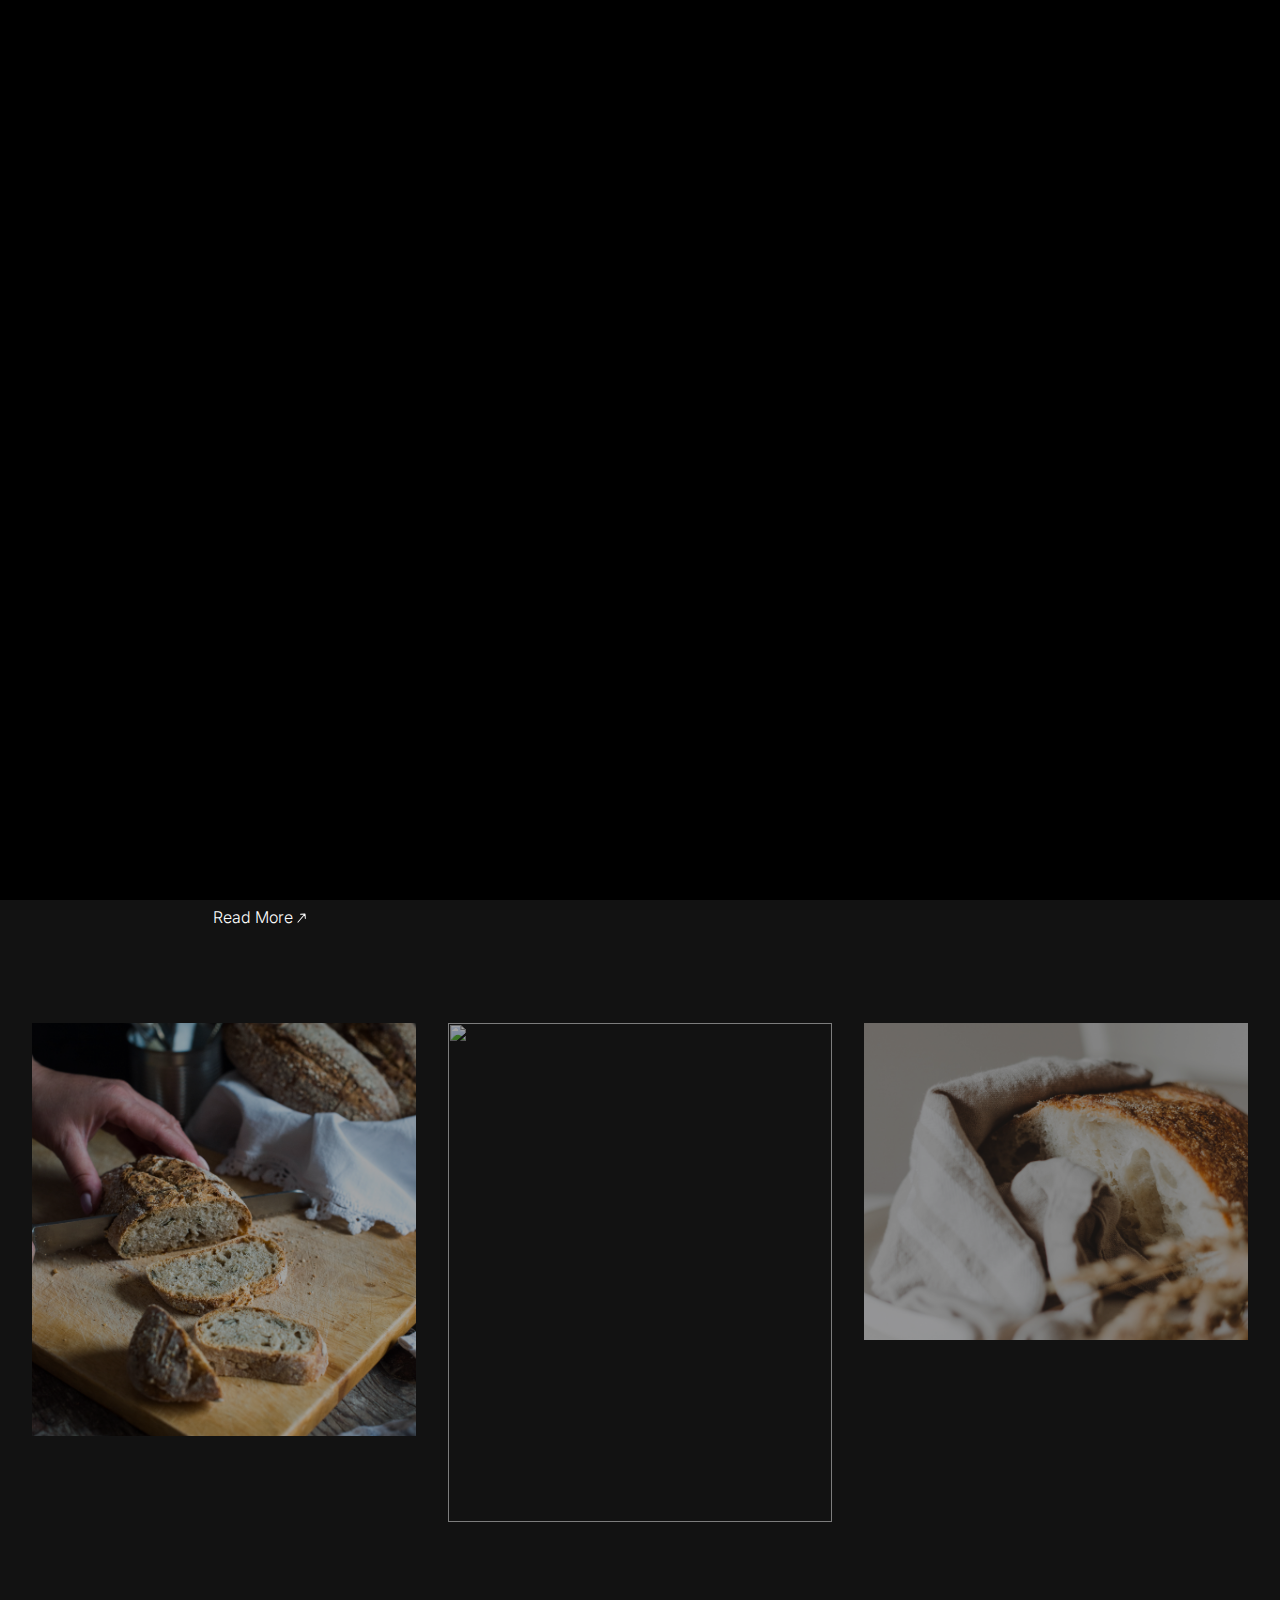
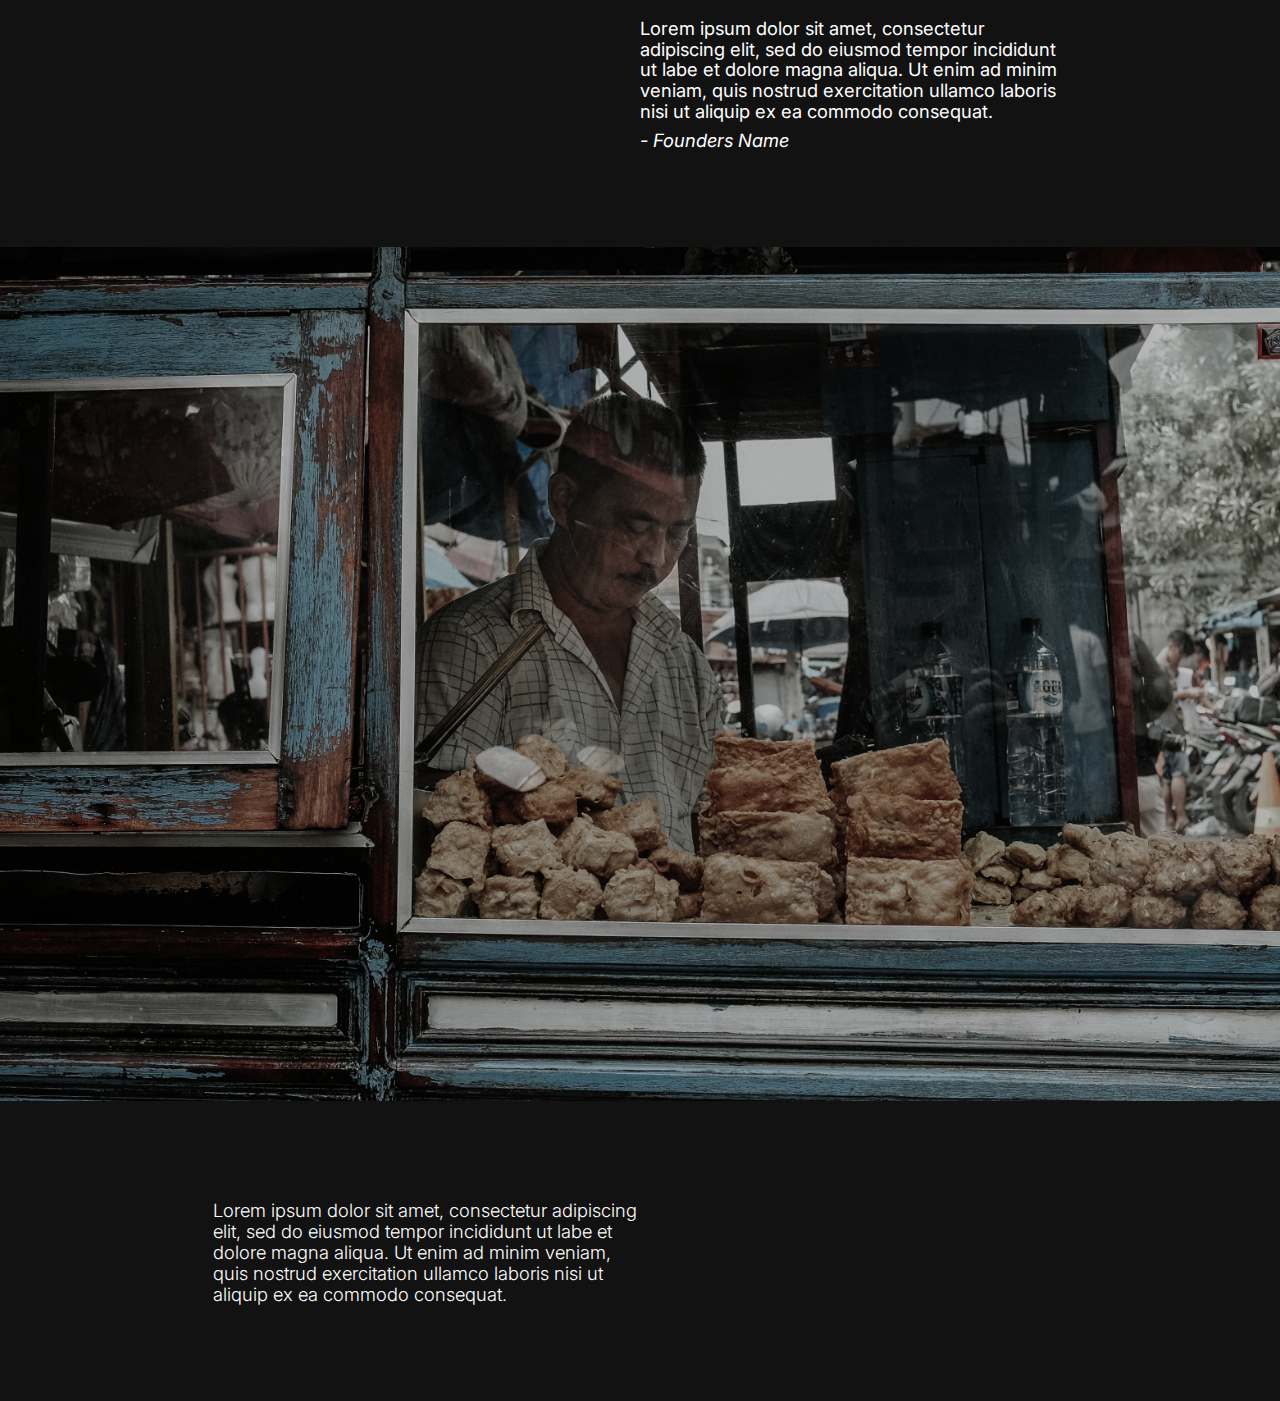
==== index.html @ d490d04f "add micro-interaction to cta hover state" ====
<!DOCTYPE html>
<html lang="en">
  <head>
    <meta charset="UTF-8" />
    <meta name="viewport" content="width=device-width, initial-scale=1.0" />
    <link rel="stylesheet" href="css/main.css" />
    <link rel="preconnect" href="https://fonts.googleapis.com" />
    <link rel="preconnect" href="https://fonts.gstatic.com" crossorigin />
    <link
      href="https://fonts.googleapis.com/css2?family=Inter:wght@100;200;300;400;500;600;700;800&display=swap"
      rel="stylesheet"
    />
    <title>Bakery Website</title>
  </head>
  <body>
    <div class="container--reveal"></div>
    <header>
      <nav class="header grid">
        <div class="logo"></div>
        <ul class="header__links">
          <li class="header__link">
            <span class="outer">
              <a href="#"> <span class="inner">HOME</span></a>
            </span>
          </li>
          <li class="header__link">
            <span class="outer">
              <a href="#"> <span class="inner">ABOUT</span></a>
            </span>
          </li>
          <li class="header__link">
            <span class="outer">
              <a href="#"> <span class="inner">SHOP</span></a>
            </span>
          </li>
          <li class="header__link">
            <span class="outer">
              <a href="#"> <span class="inner">CONTACT</span></a>
            </span>
          </li>
          <li class="header__link">
            <input type="checkbox" name="menu-toggle" id="menu-toggle" />
            <label for="menu-toggle" class="menu__toggle">
              <span class="line"></span>
              <span class="line"></span>
            </label>
            <aside class="menu__container">
              <nav>
                <ul>
                  <li>
                    <a href="#">HOME </a>
                  </li>
                  <li><a href="#">ABOUT</a></li>
                  <li><a href="#">SHOP</a></li>
                  <li><a href="#">CONTACT</a></li>
                </ul>
              </nav>
            </aside>
          </li>
        </ul>
        <div class="cart">
          <input type="checkbox" name="cart-toggle" id="cart-toggle" />
          <label for="cart-toggle" class="cart__toggle">
            <span>CART</span>
          </label>
          <aside class="cart__container"></aside>
        </div>
      </nav>
    </header>
    <!-- TODO: LIMIT CONTAINER SIZE AND HAVE HERO IMAGE EXTEND BEYOND THE CONTAINER -->
    <main>
      <section class="hero">
        <!-- TODO: UPDATE HERO IMAGE -->
        <div class="hero__image-wrapper">
          <img class="hero__image" src="images/hero.jpg" alt="Hero Image" />
        </div>
      </section>
      <section class="grid quote">
        <article class="grid--inset-2">
          <p>
            Lorem ipsum dolor sit amet elit, sed do eiusmod tempor incididunt ut
            labe et dolore magna aliqua enim ad minim veniam, quis nostrud
            ullamco laboris nisi ut commodo consequat.
          </p>

          <a href="#" class="cta cta--arrow" data-type="internal">
            Read More
            <span
            class="arrow-wrapper"
              ><svg
                width="10"
                height="10"
                viewBox="0 0 10 10"
                fill="none"
                xmlns="http://www.w3.org/2000/svg"
                class="arrow"
              >
                <path
                  d="M8.49875 0.964653C8.47923 0.689201 8.2401 0.48173 7.96465 0.501251L3.47591 0.819378C3.20046 0.8389 2.99299 1.07802 3.01251 1.35347C3.03203 1.62893 3.27115 1.8364 3.54661 1.81688L7.5366 1.5341L7.81938 5.52409C7.8389 5.79954 8.07802 6.00701 8.35347 5.98749C8.62892 5.96797 8.8364 5.72885 8.81688 5.45339L8.49875 0.964653ZM1.01853 9.80949L8.37766 1.32767L7.62234 0.672326L0.263206 9.15414L1.01853 9.80949Z"
                  fill="white"
                />
              </svg>
              <svg
                width="10"
                height="10"
                viewBox="0 0 10 10"
                fill="none"
                xmlns="http://www.w3.org/2000/svg"
                class="arrow"
              >
                <path
                  d="M8.49875 0.964653C8.47923 0.689201 8.2401 0.48173 7.96465 0.501251L3.47591 0.819378C3.20046 0.8389 2.99299 1.07802 3.01251 1.35347C3.03203 1.62893 3.27115 1.8364 3.54661 1.81688L7.5366 1.5341L7.81938 5.52409C7.8389 5.79954 8.07802 6.00701 8.35347 5.98749C8.62892 5.96797 8.8364 5.72885 8.81688 5.45339L8.49875 0.964653ZM1.01853 9.80949L8.37766 1.32767L7.62234 0.672326L0.263206 9.15414L1.01853 9.80949Z"
                  fill="white"
                />
              </svg>
            </span>
          </a>
        </article>
      </section>
      <section class="image-cards grid">
        <div class="image-container">
          <figure class="image">
            <img src="images/image-1.jpg" />
            <figcaption></figcaption>
          </figure>
          <figure class="image">
            <img src="images/image-2.jpg" />
            <figcaption></figcaption>
          </figure>
        </div>
        <div class="image-container">
          <figure class="image">
            <img src="images/image-4.jpg" />
            <figcaption></figcaption>
          </figure>
          <figure class="image">
            <img src="images/image-3.jpg" />
            <figcaption></figcaption>
          </figure>
        </div>
        <div class="image-container">
          <figure class="image">
            <img src="images/image-5.jpg" />
            <figcaption></figcaption>
          </figure>
          <figure class="image">
            <img src="images/image-6.jpg" />
            <figcaption></figcaption>
          </figure>
        </div>
      </section>
      <section class="grid founder-quote">
        <article class="grid--inset-4">
          <blockquote>
            Lorem ipsum dolor sit amet, consectetur adipiscing elit, sed do
            eiusmod tempor incididunt ut labe et dolore magna aliqua. Ut enim ad
            minim veniam, quis nostrud exercitation ullamco laboris nisi ut
            aliquip ex ea commodo consequat.
          </blockquote>
          <cite>- Founders Name</cite>
        </article>
      </section>
      <section class="large-image">
        <img src="images/image-7.jpg" alt="" />
      </section>
      <section class="grid quote">
        <article class="grid--inset-2">
          <p>
            Lorem ipsum dolor sit amet, consectetur adipiscing elit, sed do
            eiusmod tempor incididunt ut labe et dolore magna aliqua. Ut enim ad
            minim veniam, quis nostrud exercitation ullamco laboris nisi ut
            aliquip ex ea commodo consequat.
          </p>
        </article>
      </section>
    </main>
  </body>
</html>
---- css/main.css ----
@import "./base/index.css";
@import "./layout/index.css";
@import "./pages/index.css";
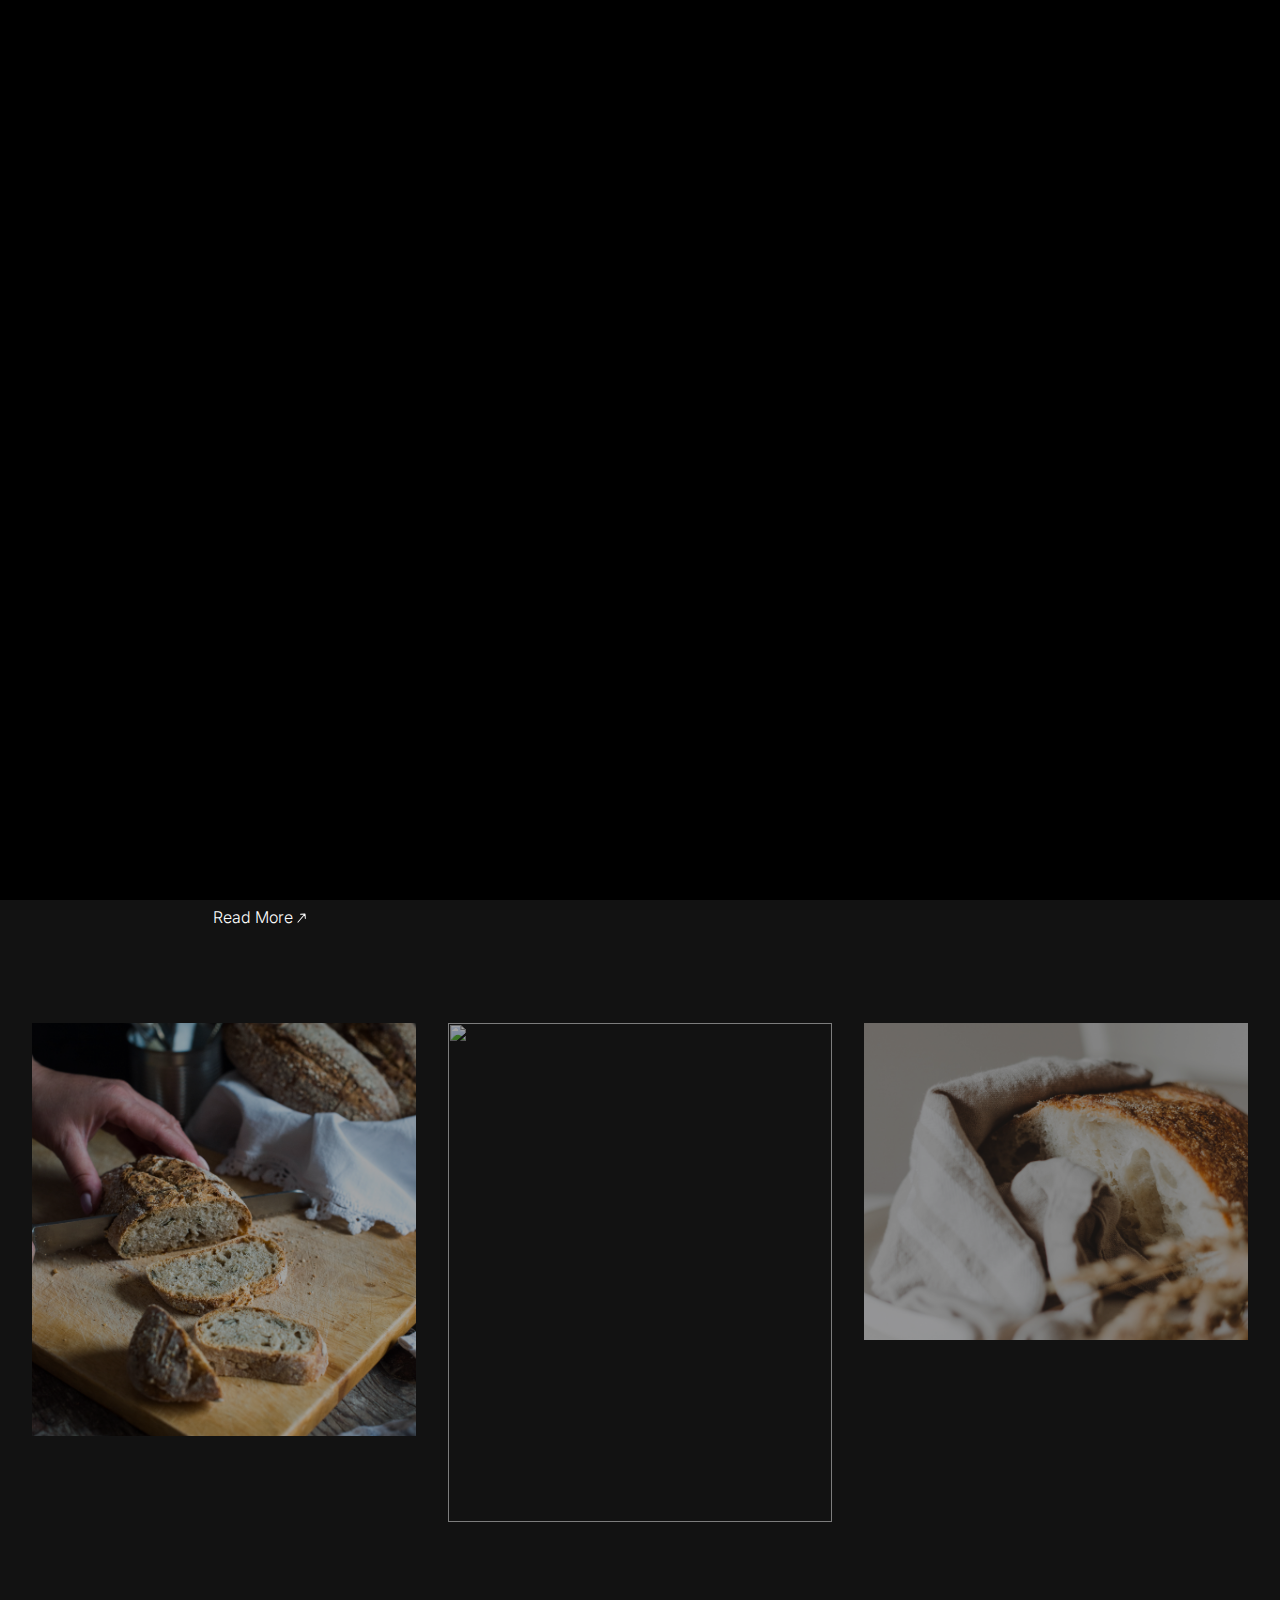
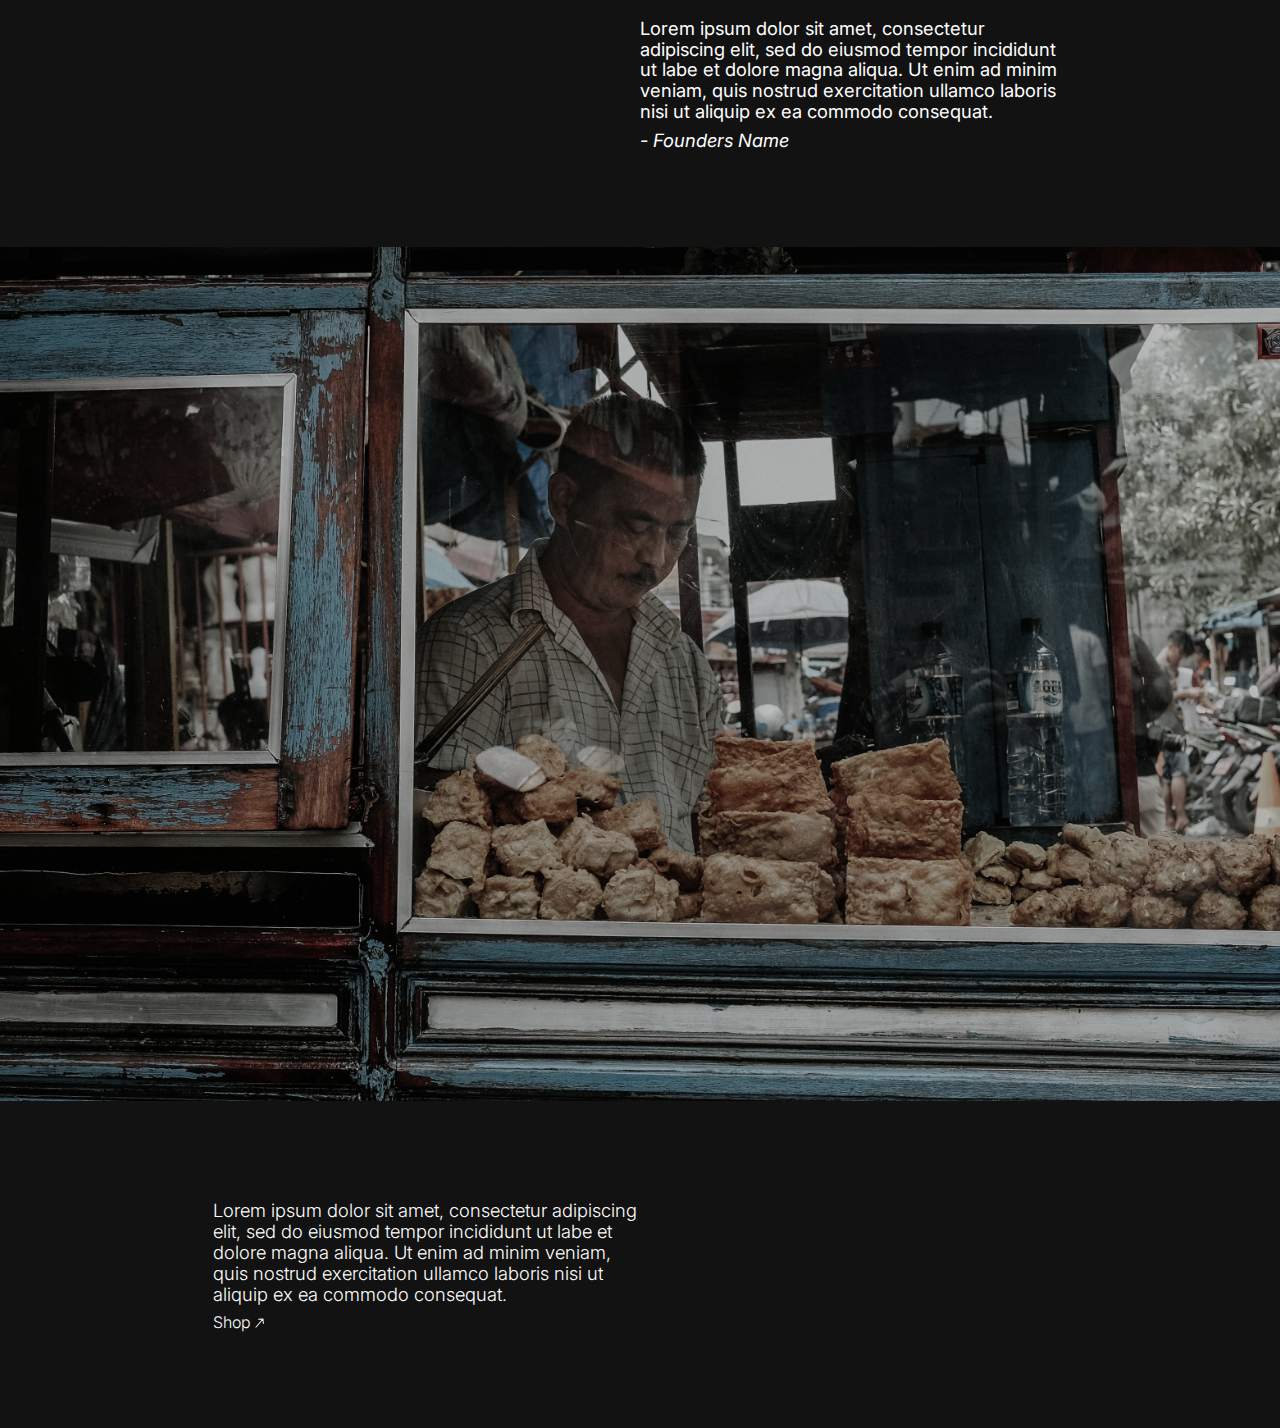
==== commit 077e3274: "add micro-interaction to cta hover state" ====
--- a/index.html
+++ b/index.html
@@ -82,11 +82,10 @@
             labe et dolore magna aliqua enim ad minim veniam, quis nostrud
             ullamco laboris nisi ut commodo consequat.
           </p>
-
+          <!-- TODO: REWORK UNDERLINE TO DOUBLE FILL -->
           <a href="#" class="cta cta--arrow" data-type="internal">
             Read More
-            <span
-            class="arrow-wrapper"
+            <span class="arrow-wrapper"
               ><svg
                 width="10"
                 height="10"
@@ -171,6 +170,37 @@
             minim veniam, quis nostrud exercitation ullamco laboris nisi ut
             aliquip ex ea commodo consequat.
           </p>
+          <a href="#" class="cta cta--arrow" data-type="internal">
+            Shop
+            <span class="arrow-wrapper"
+              ><svg
+                width="10"
+                height="10"
+                viewBox="0 0 10 10"
+                fill="none"
+                xmlns="http://www.w3.org/2000/svg"
+                class="arrow"
+              >
+                <path
+                  d="M8.49875 0.964653C8.47923 0.689201 8.2401 0.48173 7.96465 0.501251L3.47591 0.819378C3.20046 0.8389 2.99299 1.07802 3.01251 1.35347C3.03203 1.62893 3.27115 1.8364 3.54661 1.81688L7.5366 1.5341L7.81938 5.52409C7.8389 5.79954 8.07802 6.00701 8.35347 5.98749C8.62892 5.96797 8.8364 5.72885 8.81688 5.45339L8.49875 0.964653ZM1.01853 9.80949L8.37766 1.32767L7.62234 0.672326L0.263206 9.15414L1.01853 9.80949Z"
+                  fill="white"
+                />
+              </svg>
+              <svg
+                width="10"
+                height="10"
+                viewBox="0 0 10 10"
+                fill="none"
+                xmlns="http://www.w3.org/2000/svg"
+                class="arrow"
+              >
+                <path
+                  d="M8.49875 0.964653C8.47923 0.689201 8.2401 0.48173 7.96465 0.501251L3.47591 0.819378C3.20046 0.8389 2.99299 1.07802 3.01251 1.35347C3.03203 1.62893 3.27115 1.8364 3.54661 1.81688L7.5366 1.5341L7.81938 5.52409C7.8389 5.79954 8.07802 6.00701 8.35347 5.98749C8.62892 5.96797 8.8364 5.72885 8.81688 5.45339L8.49875 0.964653ZM1.01853 9.80949L8.37766 1.32767L7.62234 0.672326L0.263206 9.15414L1.01853 9.80949Z"
+                  fill="white"
+                />
+              </svg>
+            </span>
+          </a>
         </article>
       </section>
     </main>
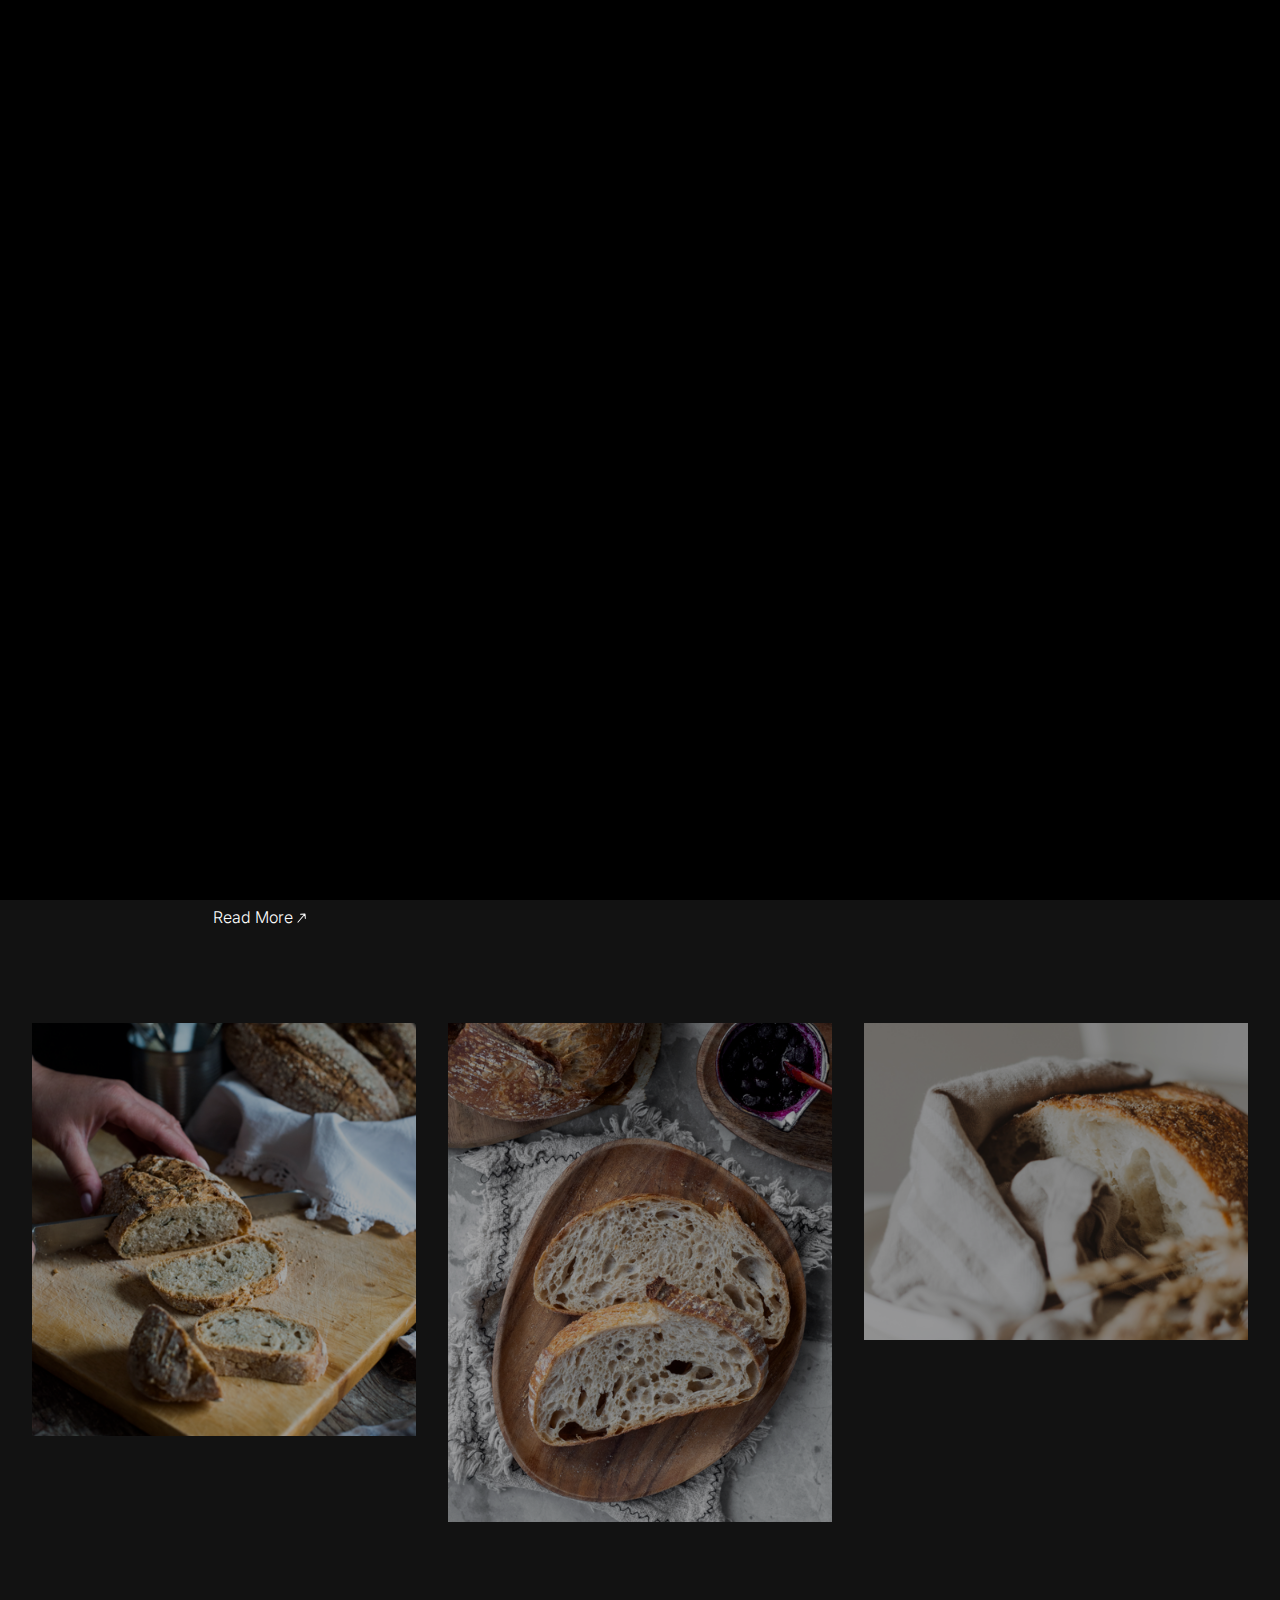
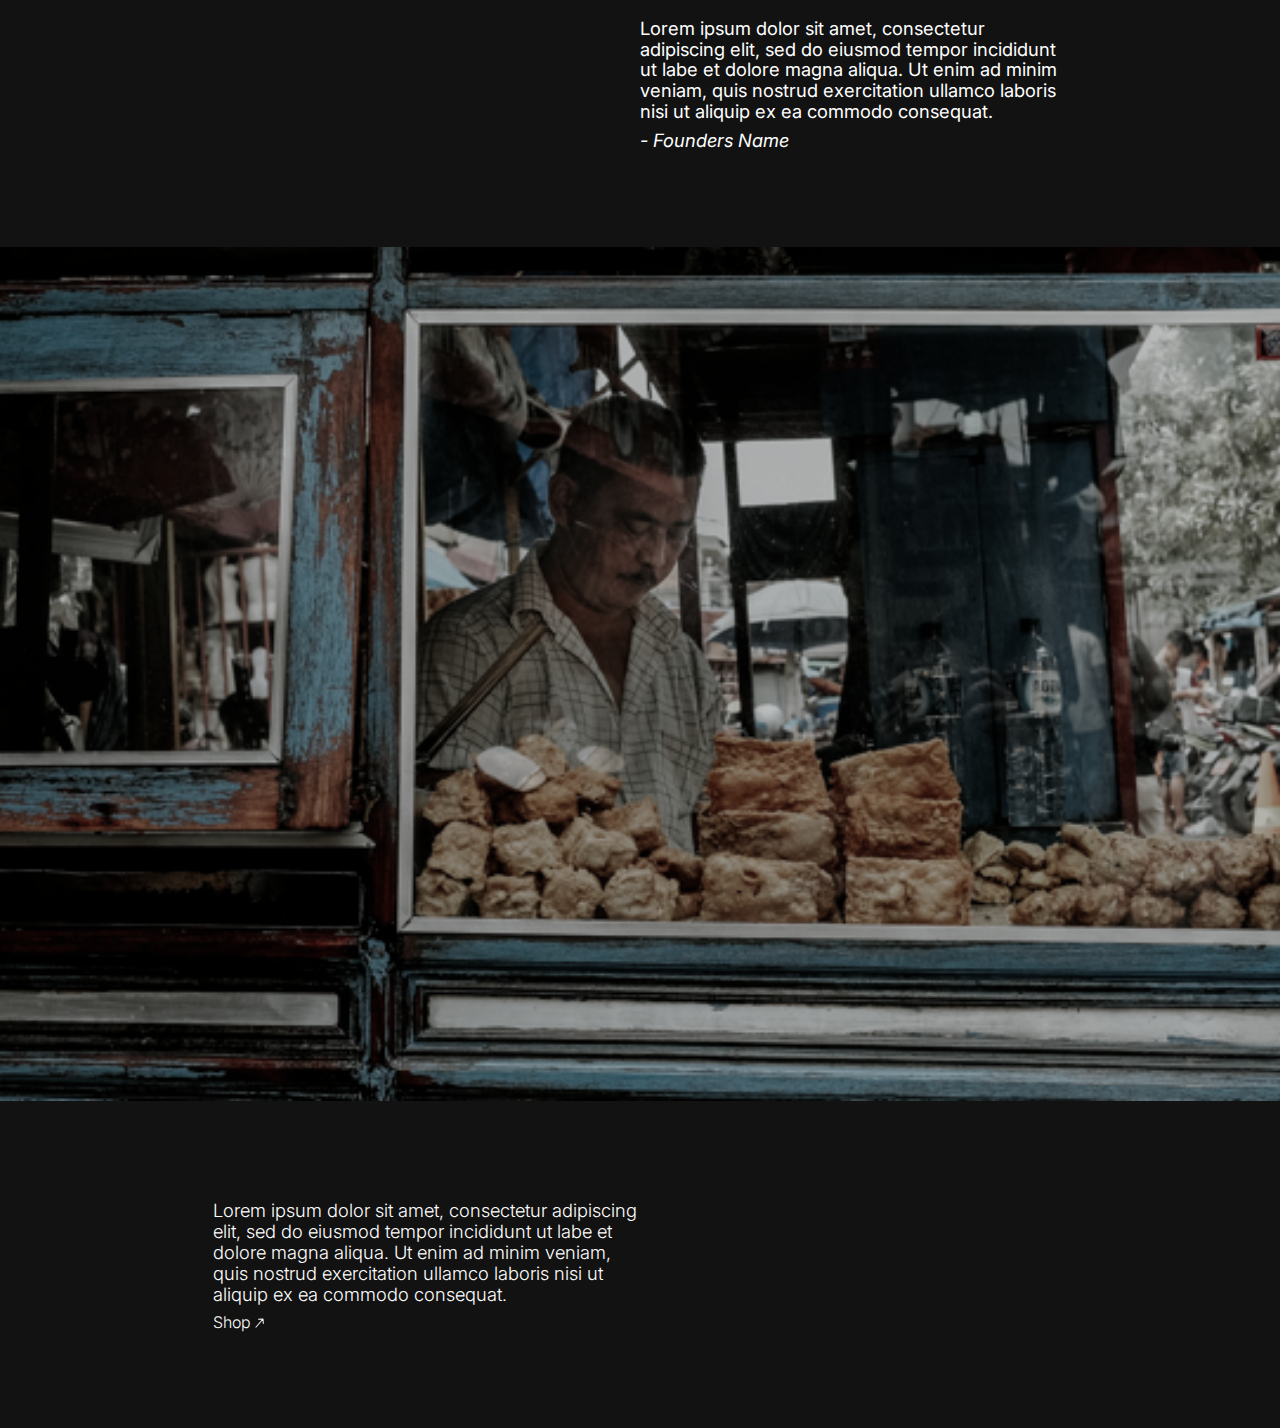
==== commit 644e68e4: "updates images to use compressed versions" ====
--- a/index.html
+++ b/index.html
@@ -63,7 +63,11 @@
           <label for="cart-toggle" class="cart__toggle">
             <span>CART</span>
           </label>
-          <aside class="cart__container"></aside>
+          <aside class="cart__container">
+            <div class="img-container">
+              <img src="images/empty-cart.png" alt="Empty Cart" />
+            </div>
+          </aside>
         </div>
       </nav>
     </header>
@@ -72,7 +76,7 @@
       <section class="hero">
         <!-- TODO: UPDATE HERO IMAGE -->
         <div class="hero__image-wrapper">
-          <img class="hero__image" src="images/hero.jpg" alt="Hero Image" />
+          <img class="hero__image" src="images/hero.png" alt="Hero Image" />
         </div>
       </section>
       <section class="grid quote">
@@ -119,31 +123,31 @@
       <section class="image-cards grid">
         <div class="image-container">
           <figure class="image">
-            <img src="images/image-1.jpg" />
-            <figcaption></figcaption>
-          </figure>
-          <figure class="image">
-            <img src="images/image-2.jpg" />
+            <img src="images/image-1.png" />
+            <figcaption></figcaption>
+          </figure>
+          <figure class="image">
+            <img src="images/image-2.png" />
             <figcaption></figcaption>
           </figure>
         </div>
         <div class="image-container">
           <figure class="image">
-            <img src="images/image-4.jpg" />
-            <figcaption></figcaption>
-          </figure>
-          <figure class="image">
-            <img src="images/image-3.jpg" />
+            <img src="images/image-4.png" />
+            <figcaption></figcaption>
+          </figure>
+          <figure class="image">
+            <img src="images/image-3.png" />
             <figcaption></figcaption>
           </figure>
         </div>
         <div class="image-container">
           <figure class="image">
-            <img src="images/image-5.jpg" />
-            <figcaption></figcaption>
-          </figure>
-          <figure class="image">
-            <img src="images/image-6.jpg" />
+            <img src="images/image-5.png" />
+            <figcaption></figcaption>
+          </figure>
+          <figure class="image">
+            <img src="images/image-6.png" />
             <figcaption></figcaption>
           </figure>
         </div>
@@ -160,7 +164,7 @@
         </article>
       </section>
       <section class="large-image">
-        <img src="images/image-7.jpg" alt="" />
+        <img src="images/image-7.png" alt="" />
       </section>
       <section class="grid quote">
         <article class="grid--inset-2">
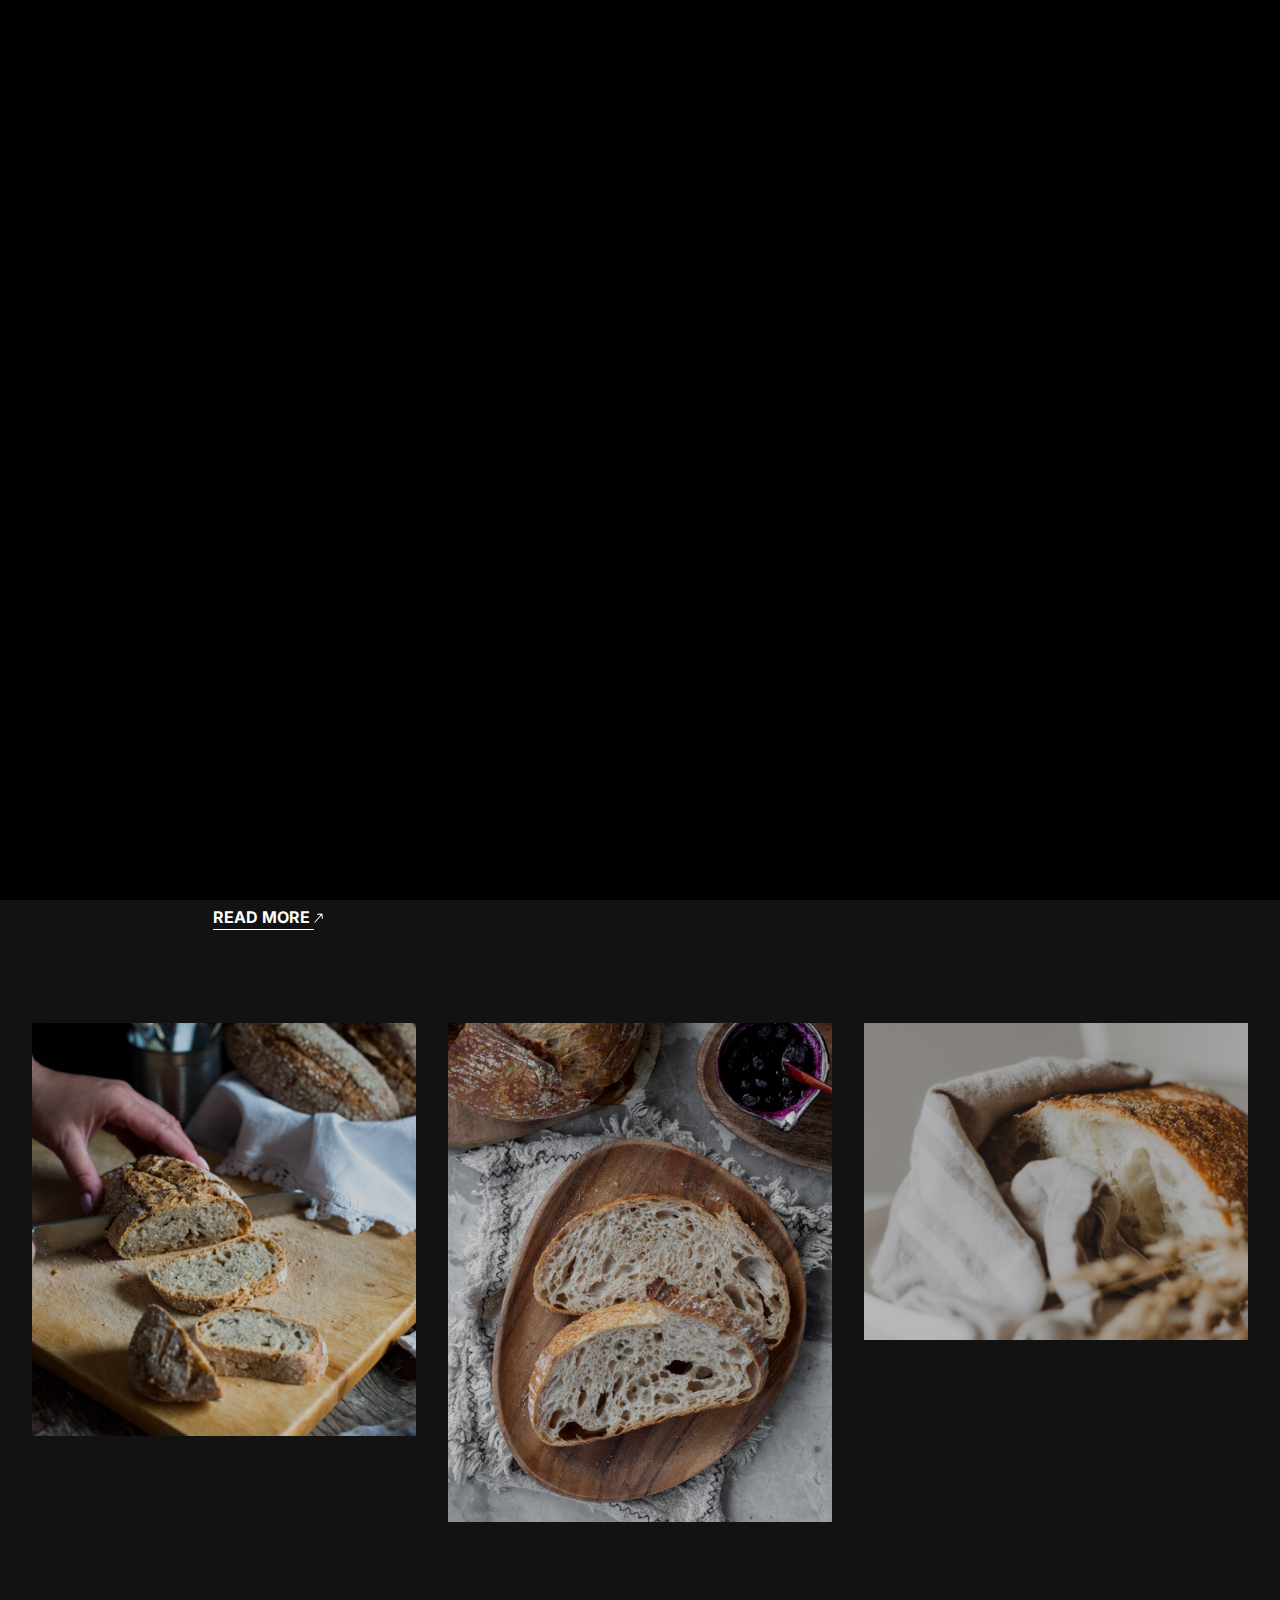
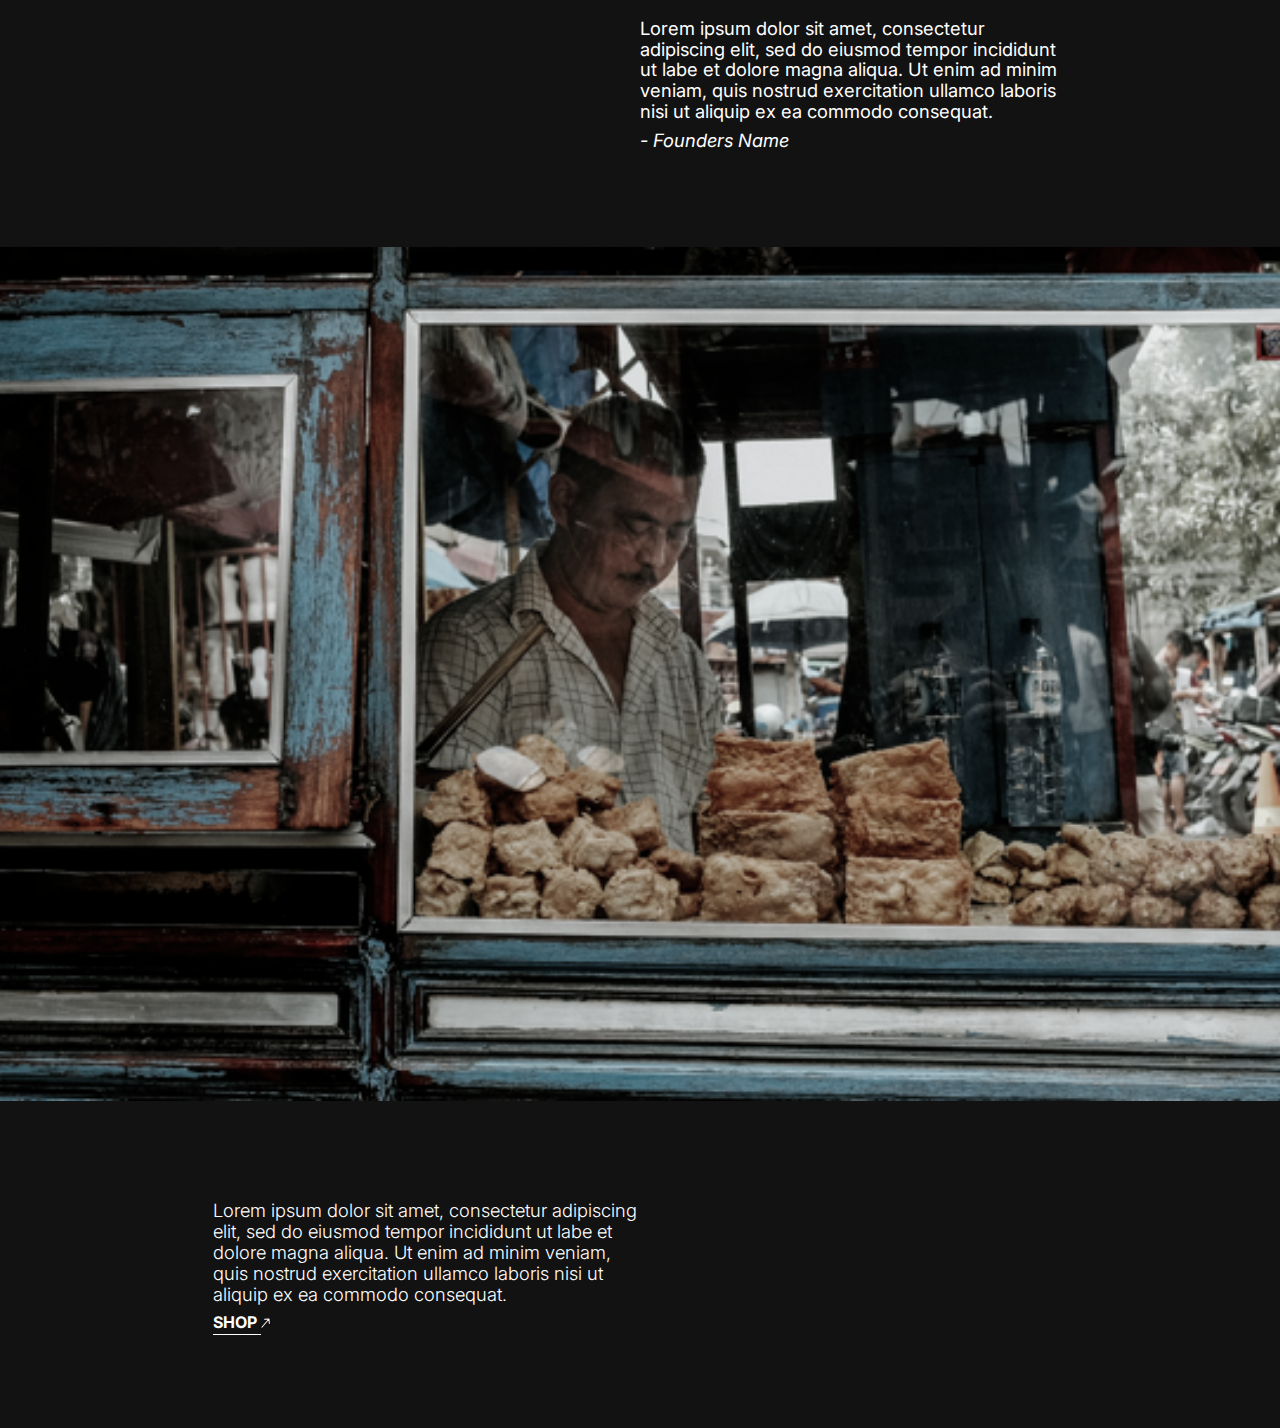
==== commit 1ed03b3d: "adds product page" ====
--- a/index.html
+++ b/index.html
@@ -20,17 +20,12 @@
         <ul class="header__links">
           <li class="header__link">
             <span class="outer">
-              <a href="#"> <span class="inner">HOME</span></a>
+              <a href="index.html"> <span class="inner">HOME</span></a>
             </span>
           </li>
           <li class="header__link">
             <span class="outer">
-              <a href="#"> <span class="inner">ABOUT</span></a>
-            </span>
-          </li>
-          <li class="header__link">
-            <span class="outer">
-              <a href="#"> <span class="inner">SHOP</span></a>
+              <a href="shop.html"> <span class="inner">SHOP</span></a>
             </span>
           </li>
           <li class="header__link">
@@ -48,10 +43,10 @@
               <nav>
                 <ul>
                   <li>
-                    <a href="#">HOME </a>
+                    <a href="index.html">HOME </a>
                   </li>
                   <li><a href="#">ABOUT</a></li>
-                  <li><a href="#">SHOP</a></li>
+                  <li><a href="shop.html">SHOP</a></li>
                   <li><a href="#">CONTACT</a></li>
                 </ul>
               </nav>
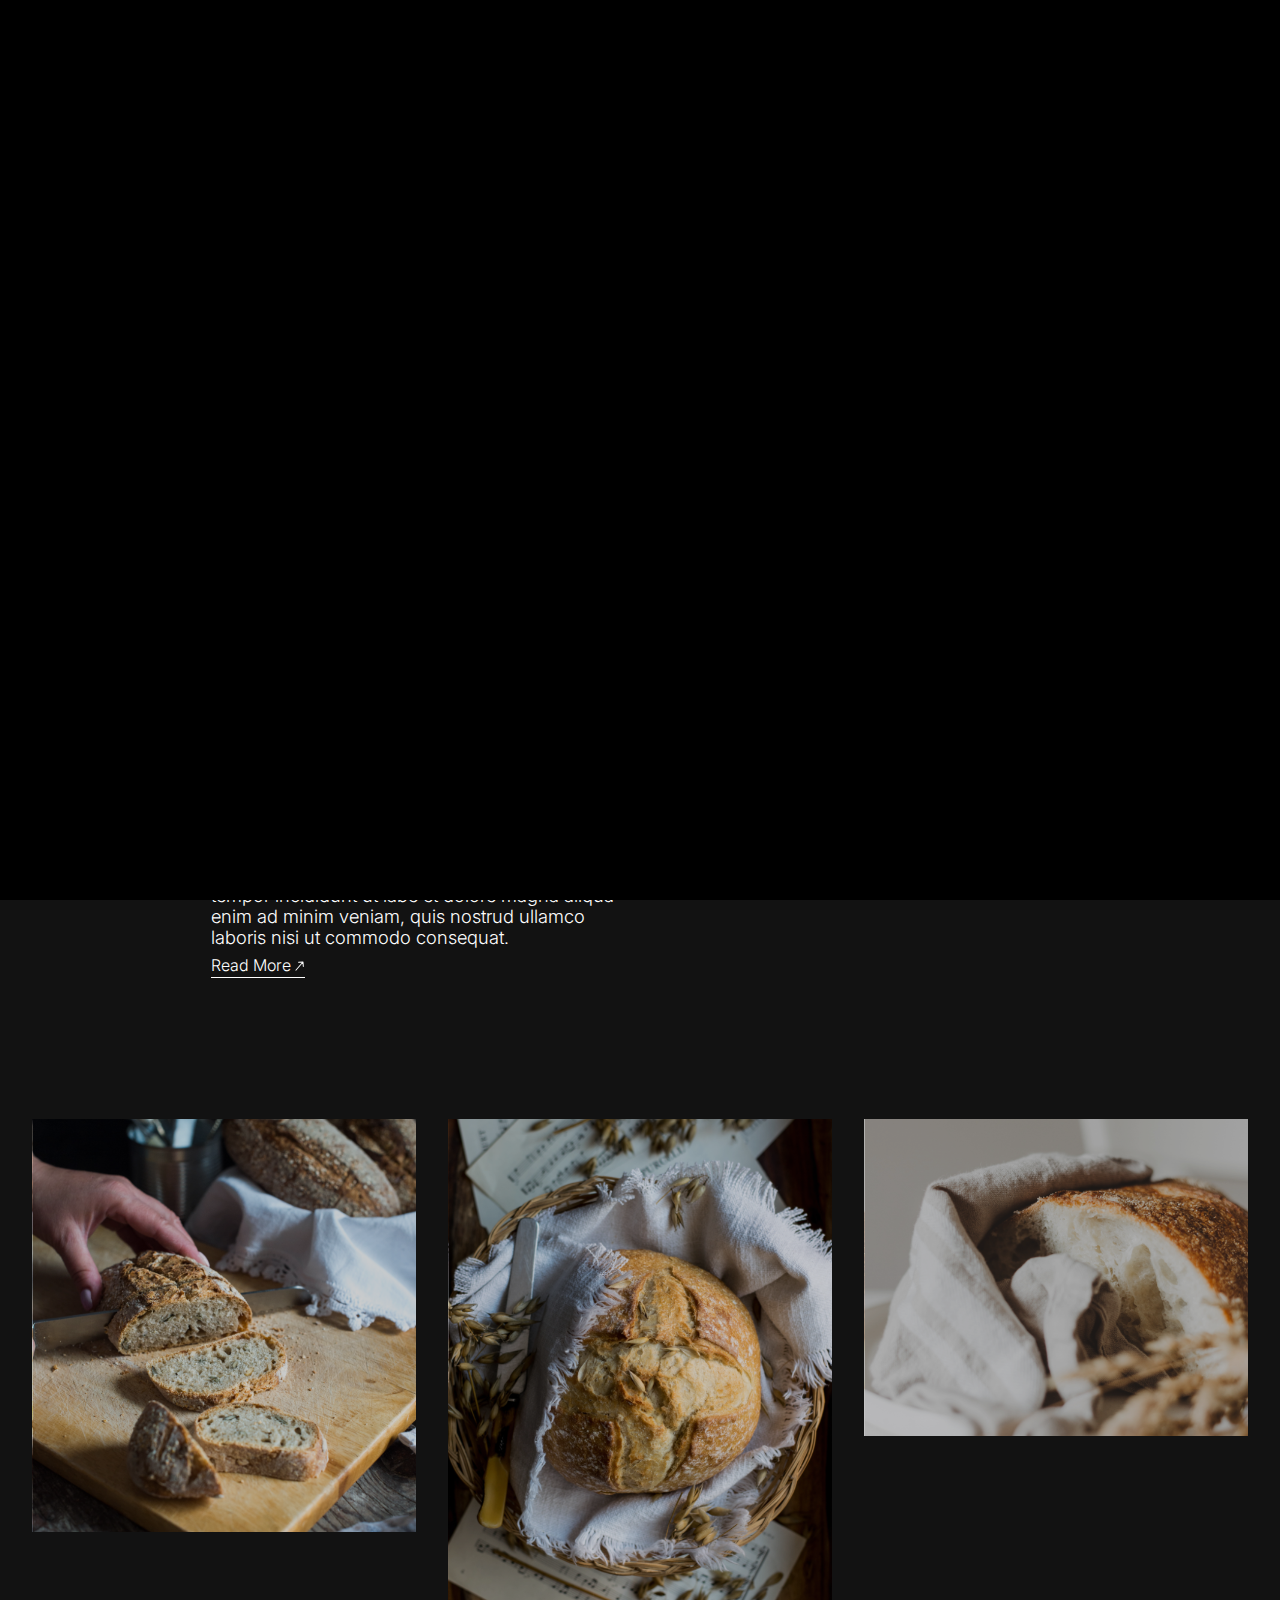
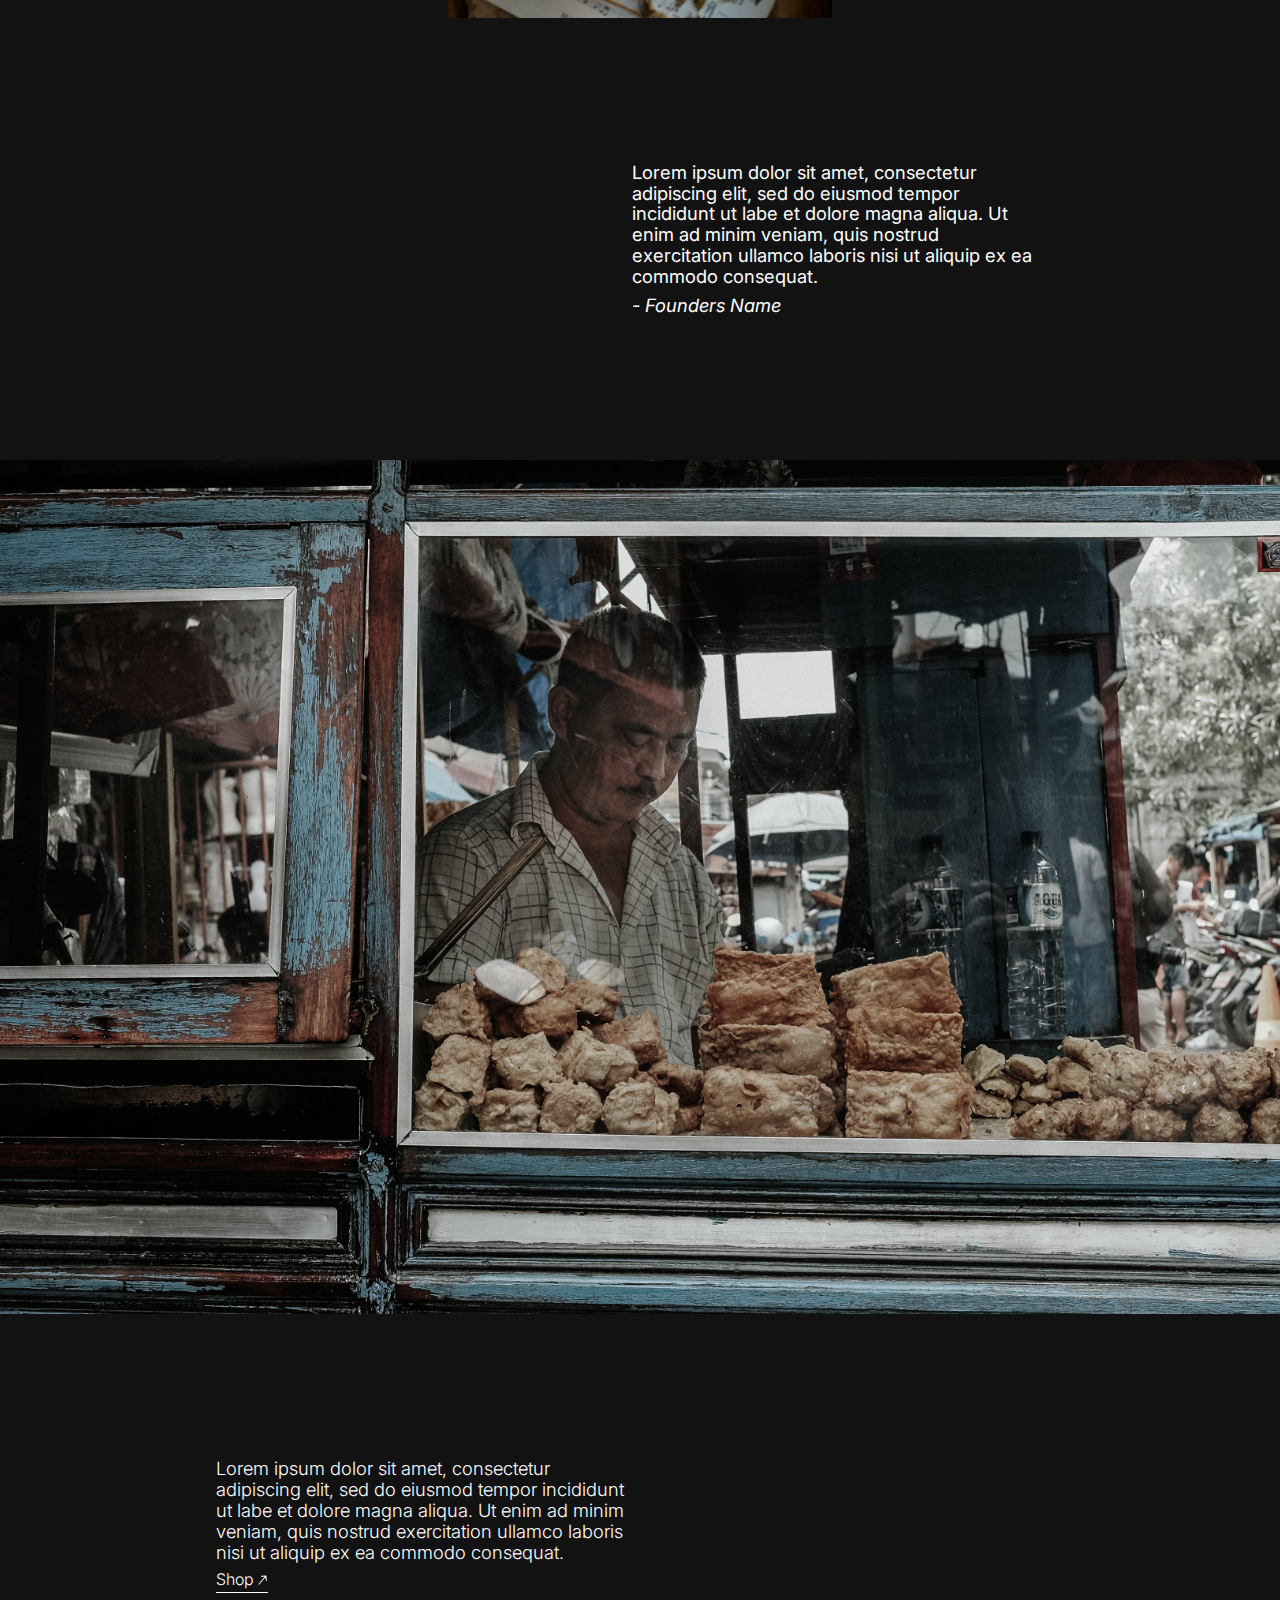
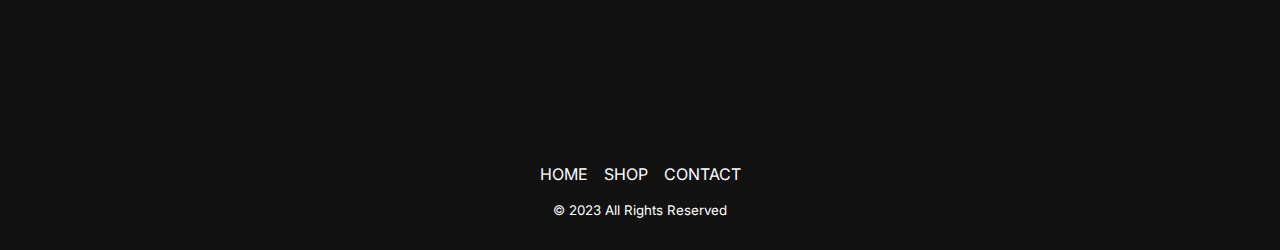
==== commit eb292c46: "updates index.html" ====
--- a/index.html
+++ b/index.html
@@ -10,79 +10,143 @@
       href="https://fonts.googleapis.com/css2?family=Inter:wght@100;200;300;400;500;600;700;800&display=swap"
       rel="stylesheet"
     />
-    <title>Bakery Website</title>
+    <title>Bakery</title>
   </head>
   <body>
     <div class="container--reveal"></div>
     <header>
       <nav class="header grid">
         <div class="logo"></div>
-        <ul class="header__links">
+        <ul class="header__links header__links--desktop">
           <li class="header__link">
             <span class="outer">
-              <a href="index.html"> <span class="inner">HOME</span></a>
+              <a href="index.html" aria-label="Go to Home Page">
+                <span class="inner">HOME</span></a
+              >
             </span>
           </li>
           <li class="header__link">
             <span class="outer">
-              <a href="shop.html"> <span class="inner">SHOP</span></a>
+              <a href="shop.html" aria-label="Go to Shop Page">
+                <span class="inner">SHOP</span></a
+              >
             </span>
           </li>
           <li class="header__link">
             <span class="outer">
-              <a href="#"> <span class="inner">CONTACT</span></a>
-            </span>
-          </li>
-          <li class="header__link">
-            <input type="checkbox" name="menu-toggle" id="menu-toggle" />
-            <label for="menu-toggle" class="menu__toggle">
-              <span class="line"></span>
-              <span class="line"></span>
-            </label>
-            <aside class="menu__container">
-              <nav>
-                <ul>
-                  <li>
-                    <a href="index.html">HOME </a>
-                  </li>
-                  <li><a href="#">ABOUT</a></li>
-                  <li><a href="shop.html">SHOP</a></li>
-                  <li><a href="#">CONTACT</a></li>
-                </ul>
-              </nav>
-            </aside>
+              <a href="contact.html" aria-label="Go to Contact Page">
+                <span class="inner">CONTACT</span></a
+              >
+            </span>
           </li>
         </ul>
-        <div class="cart">
-          <input type="checkbox" name="cart-toggle" id="cart-toggle" />
-          <label for="cart-toggle" class="cart__toggle">
-            <span>CART</span>
+
+        <div class="mobile__menu">
+          <input
+            aria-label="Open Navigation Menu"
+            type="checkbox"
+            name="menu-toggle"
+            id="menu-toggle"
+          />
+          <label
+            aria-label="Open Navigation Menu"
+            for="menu-toggle"
+            class="menu__toggle"
+          >
+            <span class="line"></span>
+            <span class="line"></span>
           </label>
-          <aside class="cart__container">
-            <div class="img-container">
-              <img src="images/empty-cart.png" alt="Empty Cart" />
+          <aside class="menu__container grid">
+            <nav>
+              <ul>
+                <li>
+                  <a href="index.html" aria-label="Go to Home Page"
+                    ><span>HOME</span></a
+                  >
+                </li>
+                <li>
+                  <a href="#" aria-label="Go to About Page"
+                    ><span>ABOUT</span></a
+                  >
+                </li>
+                <li>
+                  <a href="shop.html" aria-label="Go to Shop Page"
+                    ><span>SHOP</span></a
+                  >
+                </li>
+                <li>
+                  <a href="#" aria-label="Go to Contact Page"
+                    ><span>CONTACT</span></a
+                  >
+                </li>
+              </ul>
+            </nav>
+            <div class="extended-links">
+              <div class="group">
+                <ul>
+                  <li>FAQS</li>
+                  <li>BLOG</li>
+                  <li>CONTACT</li>
+                </ul>
+              </div>
+              <div class="group">
+                <ul>
+                  <li>INSTAGRAM</li>
+                  <li>FACEBOOK</li>
+                </ul>
+              </div>
+              <div class="group">
+                <ul>
+                  <li>info@ourbakery.com</li>
+                </ul>
+              </div>
             </div>
           </aside>
         </div>
       </nav>
     </header>
-    <!-- TODO: LIMIT CONTAINER SIZE AND HAVE HERO IMAGE EXTEND BEYOND THE CONTAINER -->
     <main>
       <section class="hero">
-        <!-- TODO: UPDATE HERO IMAGE -->
         <div class="hero__image-wrapper">
-          <img class="hero__image" src="images/hero.png" alt="Hero Image" />
-        </div>
-      </section>
-      <section class="grid quote">
-        <article class="grid--inset-2">
+          <picture>
+            <source
+              media="(max-width: 390px)"
+              srcset="images/hero_320.png 320w"
+            />
+
+            <source
+              media="(max-width: 768px)"
+              srcset="images/hero_640.png 640w"
+            />
+
+            <source
+              media="(min-width: 1024px)"
+              srcset="images/hero_1920.png 1920w"
+            />
+
+            <img
+              class="hero__image"
+              src="images/hero_640.png"
+              alt="Bakery Hero Image"
+            />
+          </picture>
+        </div>
+
+        <div class="hero__content container"></div>
+      </section>
+      <section class="grid quote container">
+        <article>
           <p>
             Lorem ipsum dolor sit amet elit, sed do eiusmod tempor incididunt ut
             labe et dolore magna aliqua enim ad minim veniam, quis nostrud
             ullamco laboris nisi ut commodo consequat.
           </p>
-          <!-- TODO: REWORK UNDERLINE TO DOUBLE FILL -->
-          <a href="#" class="cta cta--arrow" data-type="internal">
+          <a
+            aria-label="Read More About Our Business"
+            href="#"
+            class="cta cta--arrow"
+            data-type="internal"
+          >
             Read More
             <span class="arrow-wrapper"
               ><svg
@@ -115,40 +179,98 @@
           </a>
         </article>
       </section>
-      <section class="image-cards grid">
+      <!-- USING ARIA HIDDEN HERE BECAUSE THE IMAGE GRID IS PURELY DECORATIVE AND PROVIDES NO ADDITIONAL CONTEXT/INFORMATION -->
+      <section class="image-cards grid" aria-hidden="true">
         <div class="image-container">
-          <figure class="image">
-            <img src="images/image-1.png" />
-            <figcaption></figcaption>
-          </figure>
-          <figure class="image">
-            <img src="images/image-2.png" />
-            <figcaption></figcaption>
-          </figure>
+          <picture class="image">
+            <source
+              media="(max-width: 390px)"
+              srcset="images/image-1_320.png 320w"
+            />
+
+            <source
+              media="(min-width: 768px)"
+              srcset="images/image-1_640.png 640w"
+            />
+
+            <img src="images/image-1_640.png" alt="" />
+          </picture>
+
+          <picture class="image">
+            <source
+              media="(max-width: 390px)"
+              srcset="images/image-2_320.png 320w"
+            />
+
+            <source
+              media="(min-width: 768px)"
+              srcset="images/image-2_640.png 640w"
+            />
+
+            <img src="images/image-2_640.png" alt="Bakery Product Gallery" />
+          </picture>
         </div>
         <div class="image-container">
-          <figure class="image">
-            <img src="images/image-4.png" />
-            <figcaption></figcaption>
-          </figure>
-          <figure class="image">
-            <img src="images/image-3.png" />
-            <figcaption></figcaption>
-          </figure>
+          <picture class="image">
+            <source
+              media="(max-width: 390px)"
+              srcset="images/image-3_320.png 320w"
+            />
+
+            <source
+              media="(min-width: 768px)"
+              srcset="images/image-3_640.png 640w"
+            />
+
+            <img src="images/image-3_640.png" alt="Bakery Product Gallery" />
+          </picture>
+
+          <picture class="image">
+            <source
+              media="(max-width: 390px)"
+              srcset="images/image-4_320.png 320w"
+            />
+
+            <source
+              media="(min-width: 768px)"
+              srcset="images/image-4_640.png 640w"
+            />
+
+            <img src="images/image-4_640.png" alt="Bakery Product Gallery" />
+          </picture>
         </div>
         <div class="image-container">
-          <figure class="image">
-            <img src="images/image-5.png" />
-            <figcaption></figcaption>
-          </figure>
-          <figure class="image">
-            <img src="images/image-6.png" />
-            <figcaption></figcaption>
-          </figure>
-        </div>
-      </section>
-      <section class="grid founder-quote">
-        <article class="grid--inset-4">
+          <picture class="image">
+            <source
+              media="(max-width: 390px)"
+              srcset="images/image-5_320.png 320w"
+            />
+
+            <source
+              media="(min-width: 768px)"
+              srcset="images/image-5_640.png 640w"
+            />
+
+            <img src="images/image-5_640.png" alt="" />
+          </picture>
+
+          <picture class="image">
+            <source
+              media="(max-width: 390px)"
+              srcset="images/image-6_320.png 320w"
+            />
+
+            <source
+              media="(min-width: 768px)"
+              srcset="images/image-6_640.png 640w"
+            />
+
+            <img src="images/image-6_640.png" alt="" />
+          </picture>
+        </div>
+      </section>
+      <section class="grid founder-quote container">
+        <article>
           <blockquote>
             Lorem ipsum dolor sit amet, consectetur adipiscing elit, sed do
             eiusmod tempor incididunt ut labe et dolore magna aliqua. Ut enim ad
@@ -159,10 +281,27 @@
         </article>
       </section>
       <section class="large-image">
-        <img src="images/image-7.png" alt="" />
+        <picture>
+          <source
+            media="(max-width: 390px)"
+            srcset="images/founder-banner_320.png 320w"
+          />
+
+          <source
+            media="(max-width: 768px)"
+            srcset="images/founder-banner_640.png 640w"
+          />
+
+          <source
+            media="(min-width: 1024px)"
+            srcset="images/founder-banner_1920.png 1920w"
+          />
+
+          <img src="images/founder-banner_640.png" alt="Bakery Founder" />
+        </picture>
       </section>
       <section class="grid quote">
-        <article class="grid--inset-2">
+        <article>
           <p>
             Lorem ipsum dolor sit amet, consectetur adipiscing elit, sed do
             eiusmod tempor incididunt ut labe et dolore magna aliqua. Ut enim ad
@@ -203,5 +342,19 @@
         </article>
       </section>
     </main>
+    <footer>
+      <ul>
+        <li>
+          <a href="">HOME</a>
+        </li>
+        <li>
+          <a href="">SHOP</a>
+        </li>
+        <li>
+          <a href="">CONTACT</a>
+        </li>
+      </ul>
+      <small>&copy; 2023 All Rights Reserved</small>
+    </footer>
   </body>
 </html>
--- a/css/main.css
+++ b/css/main.css
@@ -1,3 +1,9 @@
+@import "./abstract/variables.css";
 @import "./base/index.css";
 @import "./layout/index.css";
 @import "./pages/index.css";
+
+/* BASE - CONTAINS ANIMATIONS, THE CSS RESET FROM MEYER, AND ANY TYPOGRAPHY RELATED CODE */
+/* LAYOUT - CONTAINS MY REUSABLE GRID, THE HEADER & FOOTER, AND THE VIEW CONTAINER */
+/* PAGES - CONTAINS PAGE SPECIFIC CSS */
+/* MAIN.CSS - HANDLES ALL THE IMPORTS FROM ALL THE FILES*/
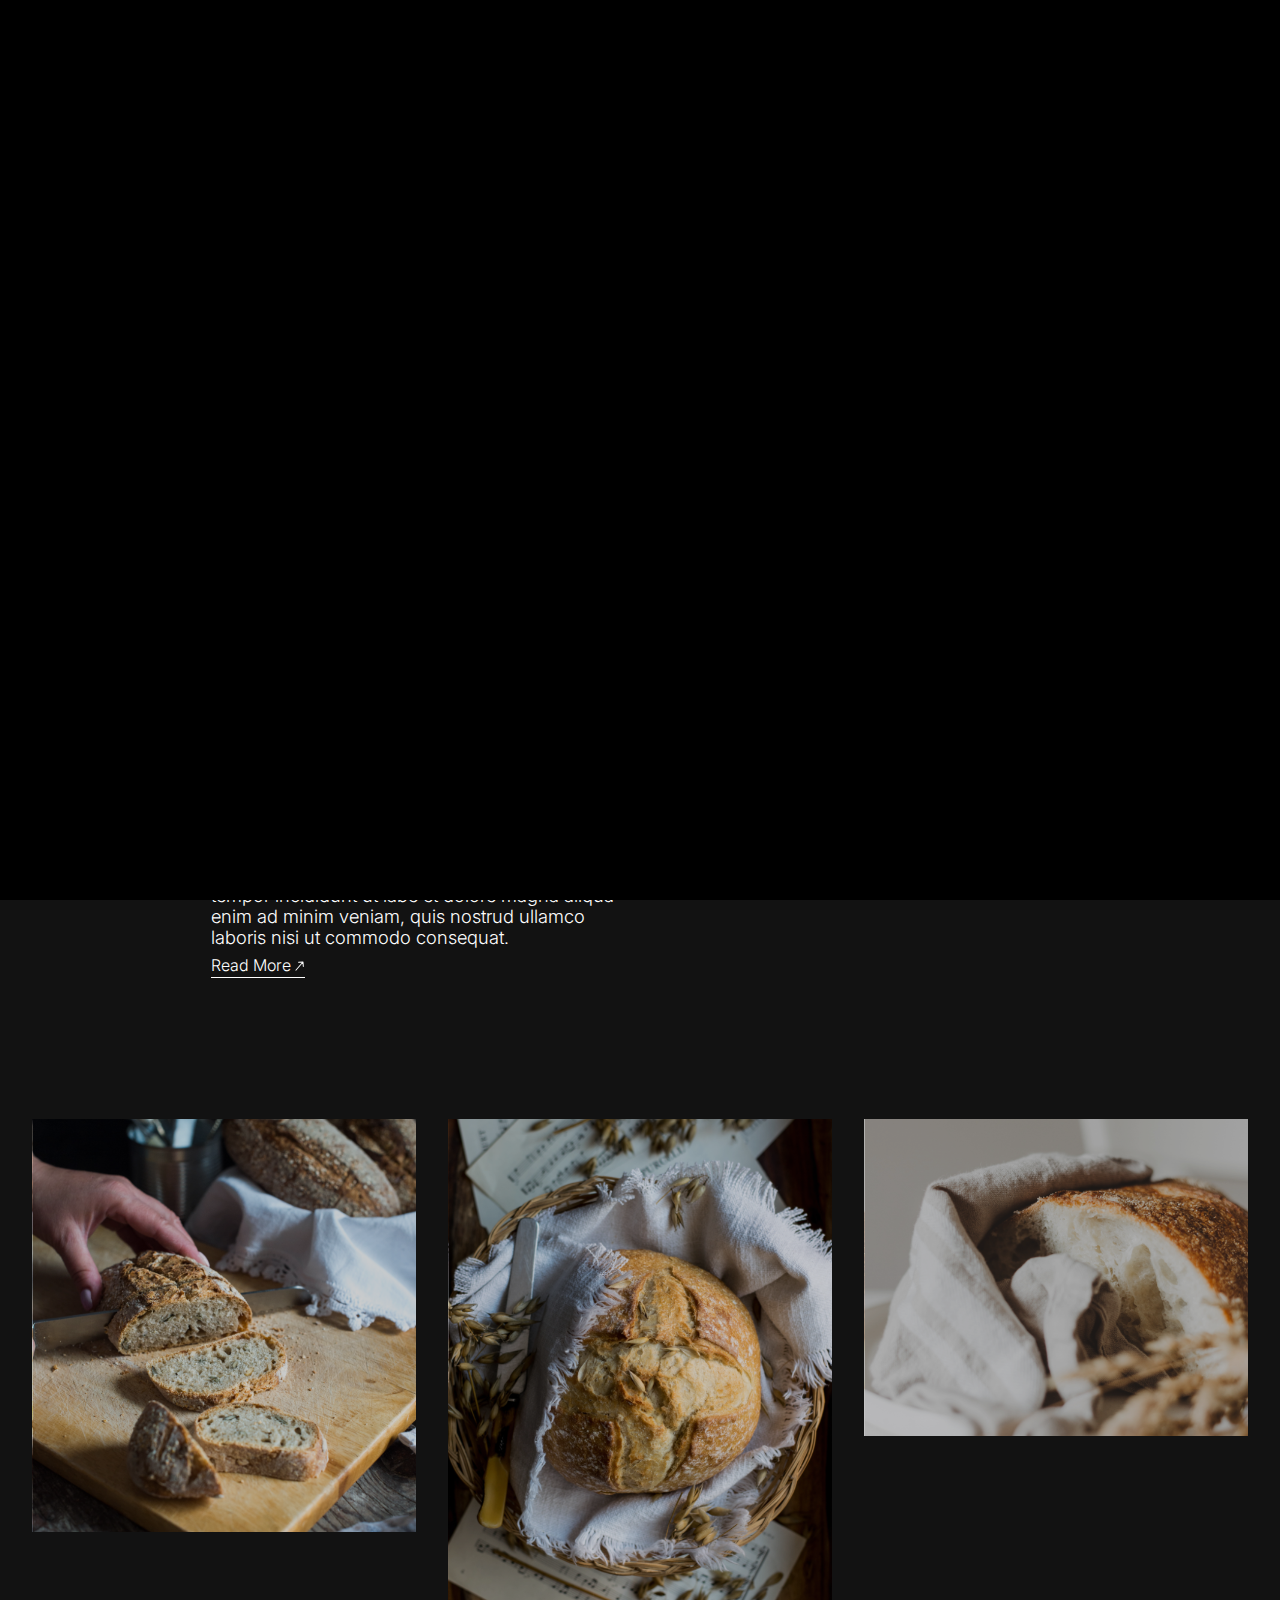
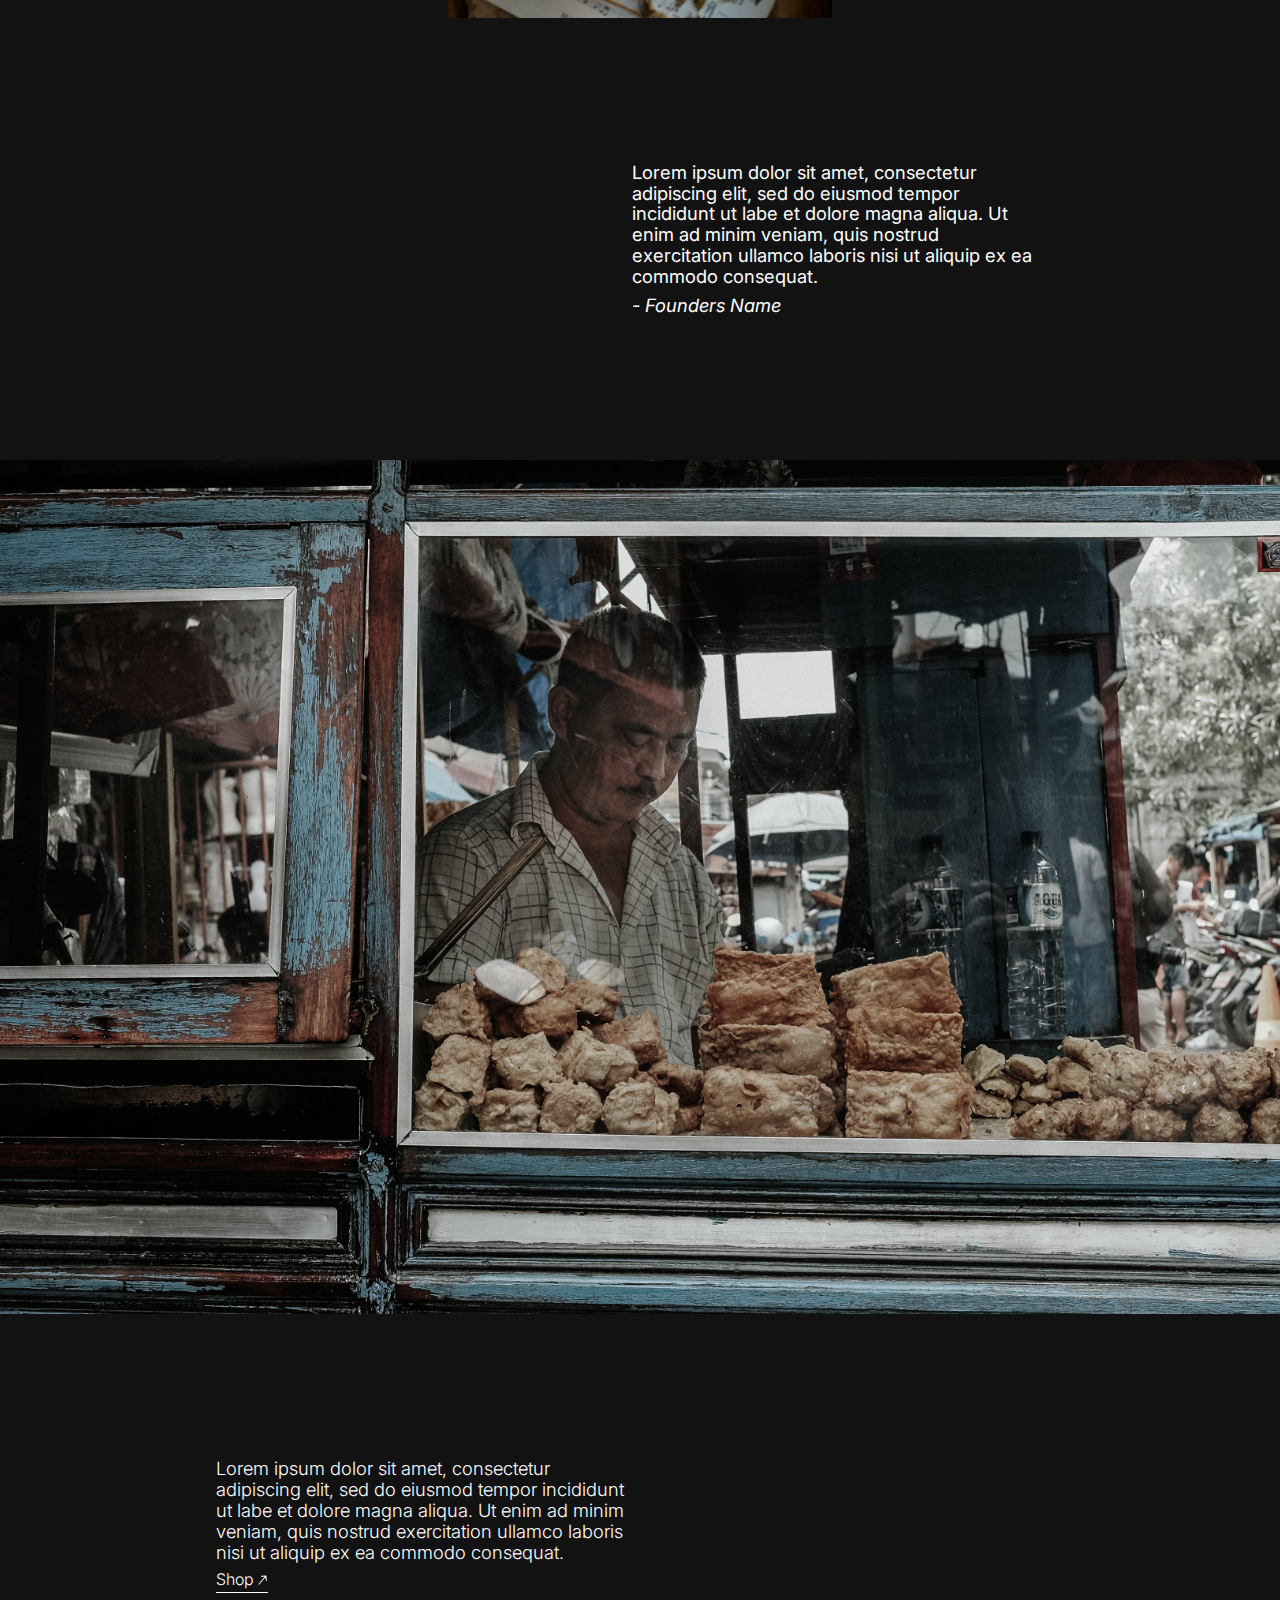
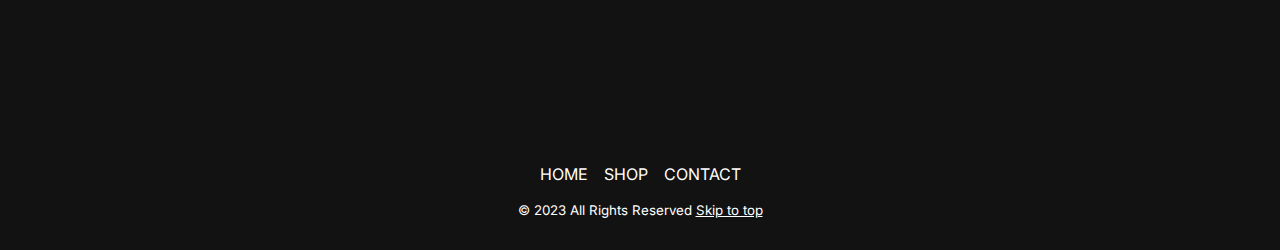
==== commit c155186b: "updates index.html" ====
--- a/index.html
+++ b/index.html
@@ -10,13 +10,30 @@
       href="https://fonts.googleapis.com/css2?family=Inter:wght@100;200;300;400;500;600;700;800&display=swap"
       rel="stylesheet"
     />
-    <title>Bakery</title>
+    <link
+      href="https://fonts.googleapis.com/css2?family=Josefin+Sans:wght@100;300;700&display=swap"
+      rel="stylesheet"
+    />
+    <title>Artisan Bakes</title>
   </head>
   <body>
     <div class="container--reveal"></div>
-    <header>
+    <!-- HEADER WITH AN ID OF TOP FOR 'BACK TO TOP' BUTTON -->
+    <header id="top">
+      <!-- SKIP LINKS FOR ACCESSIBILITY -->
+      <ul class="skip-links">
+        <li class="skip-link__item">
+          <a href="#main" aria-label="Skip to About Section"
+            >Skip to Main Content</a
+          >
+        </li>
+        <li class="skip-link__item">
+          <a href="#footer" aria-label="Skip to Footer">Skip to Footer</a>
+        </li>
+      </ul>
+      <!-- HEADER WITH LINKS ARRANGED IN A GRID -->
       <nav class="header grid">
-        <div class="logo"></div>
+        <a href="index.html" class="logo"><span>ARTISAN</span>BAKES</a>
         <ul class="header__links header__links--desktop">
           <li class="header__link">
             <span class="outer">
@@ -41,6 +58,7 @@
           </li>
         </ul>
 
+        <!-- OFF CANVAS MOBILE MENU -->
         <div class="mobile__menu">
           <input
             aria-label="Open Navigation Menu"
@@ -48,6 +66,7 @@
             name="menu-toggle"
             id="menu-toggle"
           />
+          <!-- MENU TOGGLE MADE WITH TWO SPAN ELEMENTS -->
           <label
             aria-label="Open Navigation Menu"
             for="menu-toggle"
@@ -56,7 +75,10 @@
             <span class="line"></span>
             <span class="line"></span>
           </label>
-          <aside class="menu__container grid">
+          <!-- MENU CONTAINER - WASENT TOO SURE ABOUT WHAT WAS SEMANTICALLY CORRECT HERE SO I STUCK WITH A DIV -->
+          <!-- I WAS USING AN ASIDE BEFORE -->
+          <div class="menu__container grid">
+            <!-- NAV LINKS -->
             <nav>
               <ul>
                 <li>
@@ -75,12 +97,13 @@
                   >
                 </li>
                 <li>
-                  <a href="#" aria-label="Go to Contact Page"
+                  <a href="contact.html" aria-label="Go to Contact Page"
                     ><span>CONTACT</span></a
                   >
                 </li>
               </ul>
             </nav>
+            <!-- EXTRA 'LINKS' ON THE OFF CANVAS MENU -->
             <div class="extended-links">
               <div class="group">
                 <ul>
@@ -101,7 +124,7 @@
                 </ul>
               </div>
             </div>
-          </aside>
+          </div>
         </div>
       </nav>
     </header>
@@ -127,14 +150,28 @@
             <img
               class="hero__image"
               src="images/hero_640.png"
-              alt="Bakery Hero Image"
-            />
-          </picture>
-        </div>
-
-        <div class="hero__content container"></div>
-      </section>
-      <section class="grid quote container">
+              alt="Bakery Hero"
+            />
+          </picture>
+        </div>
+
+        <div class="hero__content">
+          <!-- NO JAVASCRIPT SO I HAD TO MANUALLY SPLIT THE LETTERS TO STAGGER THEM WHEN ANIMATING-->
+          <!-- MADE SURE TO ADD THE LABEL SO A SCREEN READER DOSENT READ EACH LETTER SEPARATELY  -->
+          <h1 aria-label="artisan bakes">
+            <span class="util--light">A</span><span class="util--light">R</span
+            ><span class="util--light">T</span><span class="util--light">I</span
+            ><span class="util--light">S</span><span class="util--light">A</span
+            ><span class="util--light">N</span><span>B</span><span>A</span
+            ><span>K</span><span>E</span><span>S</span>
+          </h1>
+          <p>
+            <span>phasellus egestas tellus rutrum tellus pellentesque eu</span>
+          </p>
+        </div>
+      </section>
+      <section id="main" class="grid quote container">
+        <!-- ARTICLE -->
         <article>
           <p>
             Lorem ipsum dolor sit amet elit, sed do eiusmod tempor incididunt ut
@@ -148,6 +185,7 @@
             data-type="internal"
           >
             Read More
+            <!-- DECORATIVE SVG ARROWS -->
             <span class="arrow-wrapper"
               ><svg
                 width="10"
@@ -181,6 +219,7 @@
       </section>
       <!-- USING ARIA HIDDEN HERE BECAUSE THE IMAGE GRID IS PURELY DECORATIVE AND PROVIDES NO ADDITIONAL CONTEXT/INFORMATION -->
       <section class="image-cards grid" aria-hidden="true">
+        <!-- IMAGE CONTAINER WITH TWO ANIMATED IMAGES -->
         <div class="image-container">
           <picture class="image">
             <source
@@ -207,9 +246,11 @@
               srcset="images/image-2_640.png 640w"
             />
 
-            <img src="images/image-2_640.png" alt="Bakery Product Gallery" />
-          </picture>
-        </div>
+            <img src="images/image-2_640.png" alt="Bakery Product 1" />
+          </picture>
+        </div>
+        <!-- IMAGE CONTAINER WITH TWO ANIMATED IMAGES -->
+
         <div class="image-container">
           <picture class="image">
             <source
@@ -222,7 +263,7 @@
               srcset="images/image-3_640.png 640w"
             />
 
-            <img src="images/image-3_640.png" alt="Bakery Product Gallery" />
+            <img src="images/image-3_640.png" alt="Bakery Product 2" />
           </picture>
 
           <picture class="image">
@@ -236,9 +277,11 @@
               srcset="images/image-4_640.png 640w"
             />
 
-            <img src="images/image-4_640.png" alt="Bakery Product Gallery" />
-          </picture>
-        </div>
+            <img src="images/image-4_640.png" alt="Bakery Product 3" />
+          </picture>
+        </div>
+        <!-- IMAGE CONTAINER WITH TWO ANIMATED IMAGES -->
+
         <div class="image-container">
           <picture class="image">
             <source
@@ -270,6 +313,7 @@
         </div>
       </section>
       <section class="grid founder-quote container">
+        <!-- ARTICLE WITH BLOCKQUOTE -->
         <article>
           <blockquote>
             Lorem ipsum dolor sit amet, consectetur adipiscing elit, sed do
@@ -310,6 +354,7 @@
           </p>
           <a href="#" class="cta cta--arrow" data-type="internal">
             Shop
+            <!-- DECORATIVE SVG ARROW -->
             <span class="arrow-wrapper"
               ><svg
                 width="10"
@@ -342,19 +387,23 @@
         </article>
       </section>
     </main>
-    <footer>
+    <!-- FOOTER -->
+    <footer id="footer">
       <ul>
         <li>
-          <a href="">HOME</a>
+          <a href="index.html" aria-label="Go to Home Page">HOME</a>
         </li>
         <li>
-          <a href="">SHOP</a>
+          <a href="shop.html" aria-label="Go to Shop Page">SHOP</a>
         </li>
         <li>
-          <a href="">CONTACT</a>
+          <a href="contact.html" aria-label="Go to Contact Page">CONTACT</a>
         </li>
       </ul>
-      <small>&copy; 2023 All Rights Reserved</small>
+      <!-- FINE PRINT WITH BACK TO TOP LINK -->
+      <small
+        >&copy; 2023 All Rights Reserved <a href="#top">Skip to top</a></small
+      >
     </footer>
   </body>
 </html>
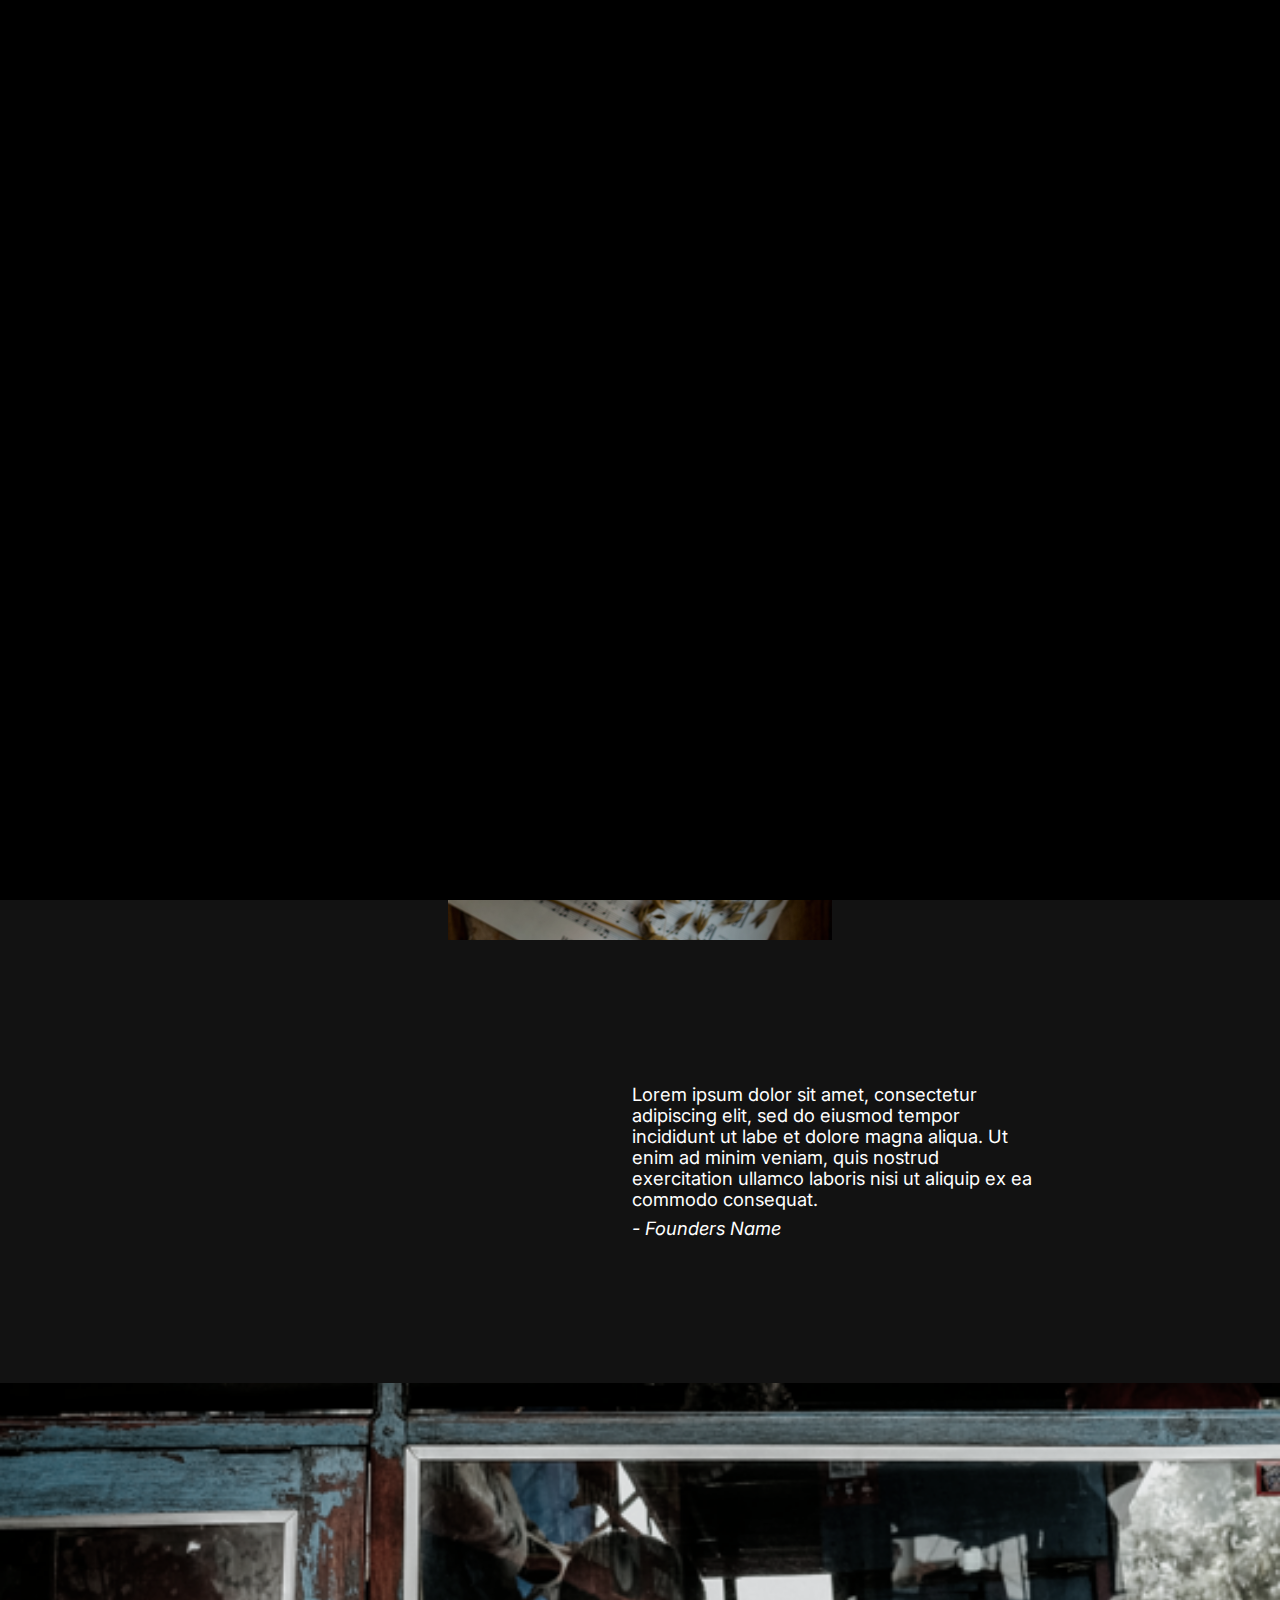
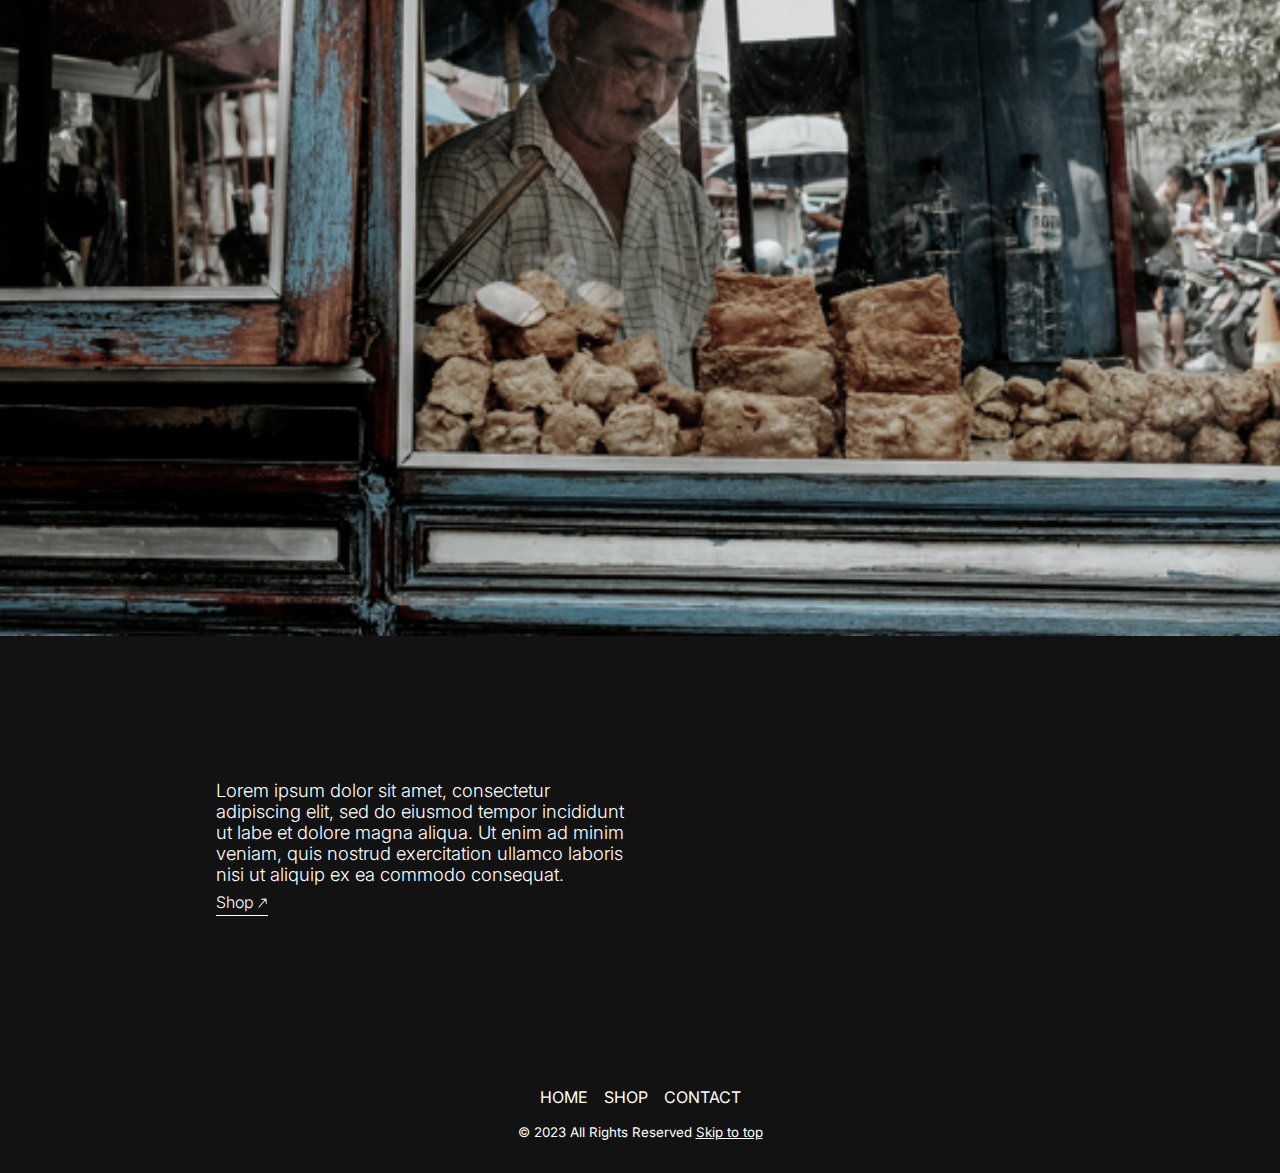
==== commit f62222fc: "updates index.html" ====
--- a/index.html
+++ b/index.html
@@ -23,7 +23,7 @@
       <!-- SKIP LINKS FOR ACCESSIBILITY -->
       <ul class="skip-links">
         <li class="skip-link__item">
-          <a href="#main" aria-label="Skip to About Section"
+          <a href="#main" aria-label="Skip to Main Section"
             >Skip to Main Content</a
           >
         </li>
@@ -86,11 +86,7 @@
                     ><span>HOME</span></a
                   >
                 </li>
-                <li>
-                  <a href="#" aria-label="Go to About Page"
-                    ><span>ABOUT</span></a
-                  >
-                </li>
+
                 <li>
                   <a href="shop.html" aria-label="Go to Shop Page"
                     ><span>SHOP</span></a
@@ -130,30 +126,20 @@
     </header>
     <main>
       <section class="hero">
-        <div class="hero__image-wrapper">
-          <picture>
-            <source
-              media="(max-width: 390px)"
-              srcset="images/hero_320.png 320w"
-            />
-
-            <source
-              media="(max-width: 768px)"
-              srcset="images/hero_640.png 640w"
-            />
-
-            <source
-              media="(min-width: 1024px)"
-              srcset="images/hero_1920.png 1920w"
-            />
-
-            <img
-              class="hero__image"
-              src="images/hero_640.png"
-              alt="Bakery Hero"
-            />
-          </picture>
-        </div>
+        <picture class="hero__image-wrapper">
+          <img
+            srcset="
+              images/hero_320.png   320w,
+              images/hero_640.png   640w,
+              images/hero_1920.png 1920w
+            "
+            sizes="(max-width: 390px) 320px,
+           (max-width: 768px) 640px,
+           1920px"
+            src="images/hero_640.png"
+            alt="Artisan Bakes"
+          />
+        </picture>
 
         <div class="hero__content">
           <!-- NO JAVASCRIPT SO I HAD TO MANUALLY SPLIT THE LETTERS TO STAGGER THEM WHEN ANIMATING-->
@@ -173,6 +159,7 @@
       <section id="main" class="grid quote container">
         <!-- ARTICLE -->
         <article>
+          <h2>ABOUT US</h2>
           <p>
             Lorem ipsum dolor sit amet elit, sed do eiusmod tempor incididunt ut
             labe et dolore magna aliqua enim ad minim veniam, quis nostrud
@@ -222,93 +209,69 @@
         <!-- IMAGE CONTAINER WITH TWO ANIMATED IMAGES -->
         <div class="image-container">
           <picture class="image">
-            <source
-              media="(max-width: 390px)"
-              srcset="images/image-1_320.png 320w"
-            />
-
-            <source
-              media="(min-width: 768px)"
-              srcset="images/image-1_640.png 640w"
-            />
-
-            <img src="images/image-1_640.png" alt="" />
-          </picture>
-
-          <picture class="image">
-            <source
-              media="(max-width: 390px)"
-              srcset="images/image-2_320.png 320w"
-            />
-
-            <source
-              media="(min-width: 768px)"
-              srcset="images/image-2_640.png 640w"
-            />
-
-            <img src="images/image-2_640.png" alt="Bakery Product 1" />
+            <img
+              srcset="images/image-1_320.png 320w, images/image-1_640.png 640w"
+              sizes="(max-width: 390px) 320px,
+            640px"
+              src="images/image-1_640.png"
+              alt="Bakery product 1"
+            />
+          </picture>
+
+          <picture class="image">
+            <img
+              srcset="images/image-2_320.png 320w, images/image-2_640.png 640w"
+              sizes="(max-width: 390px) 320px,
+            640px"
+              src="images/image-2_640.png"
+              alt="Bakery product 2"
+            />
           </picture>
         </div>
         <!-- IMAGE CONTAINER WITH TWO ANIMATED IMAGES -->
 
         <div class="image-container">
           <picture class="image">
-            <source
-              media="(max-width: 390px)"
-              srcset="images/image-3_320.png 320w"
-            />
-
-            <source
-              media="(min-width: 768px)"
-              srcset="images/image-3_640.png 640w"
-            />
-
-            <img src="images/image-3_640.png" alt="Bakery Product 2" />
-          </picture>
-
-          <picture class="image">
-            <source
-              media="(max-width: 390px)"
-              srcset="images/image-4_320.png 320w"
-            />
-
-            <source
-              media="(min-width: 768px)"
-              srcset="images/image-4_640.png 640w"
-            />
-
-            <img src="images/image-4_640.png" alt="Bakery Product 3" />
+            <img
+              srcset="images/image-3_320.png 320w, images/image-3_640.png 640w"
+              sizes="(max-width: 390px) 320px,
+            640px"
+              src="images/image-3_640.png"
+              alt="Bakery product 3"
+            />
+          </picture>
+
+          <picture class="image">
+            <img
+              srcset="images/image-4_320.png 320w, images/image-4_640.png 640w"
+              sizes="(max-width: 390px) 320px,
+            640px"
+              src="images/image-4_640.png"
+              alt="Bakery product 4"
+            />
           </picture>
         </div>
         <!-- IMAGE CONTAINER WITH TWO ANIMATED IMAGES -->
 
         <div class="image-container">
           <picture class="image">
-            <source
-              media="(max-width: 390px)"
-              srcset="images/image-5_320.png 320w"
-            />
-
-            <source
-              media="(min-width: 768px)"
-              srcset="images/image-5_640.png 640w"
-            />
-
-            <img src="images/image-5_640.png" alt="" />
-          </picture>
-
-          <picture class="image">
-            <source
-              media="(max-width: 390px)"
-              srcset="images/image-6_320.png 320w"
-            />
-
-            <source
-              media="(min-width: 768px)"
-              srcset="images/image-6_640.png 640w"
-            />
-
-            <img src="images/image-6_640.png" alt="" />
+            <img
+              srcset="images/image-5_320.png 320w, images/image-5_640.png 640w"
+              sizes="(max-width: 390px) 320px,
+            640px"
+              src="images/image-5_640.png"
+              alt="Bakery product 5"
+            />
+          </picture>
+
+          <picture class="image">
+            <img
+              srcset="images/image-6_320.png 320w, images/image-6_640.png 640w"
+              sizes="(max-width: 390px) 320px,
+            640px"
+              src="images/image-6_640.png"
+              alt="Bakery product 6"
+            />
           </picture>
         </div>
       </section>
@@ -325,23 +288,17 @@
         </article>
       </section>
       <section class="large-image">
-        <picture>
-          <source
-            media="(max-width: 390px)"
-            srcset="images/founder-banner_320.png 320w"
+        <picture class="image">
+          <img
+            srcset="
+              images/founder-banner_640.png   640w,
+              images/founder-banner_1920.png 1920w
+            "
+            sizes="(max-width: 768px) 640px,
+            190px"
+            src="images/founder-banner_640.png"
+            alt="Bakery product 5"
           />
-
-          <source
-            media="(max-width: 768px)"
-            srcset="images/founder-banner_640.png 640w"
-          />
-
-          <source
-            media="(min-width: 1024px)"
-            srcset="images/founder-banner_1920.png 1920w"
-          />
-
-          <img src="images/founder-banner_640.png" alt="Bakery Founder" />
         </picture>
       </section>
       <section class="grid quote">
